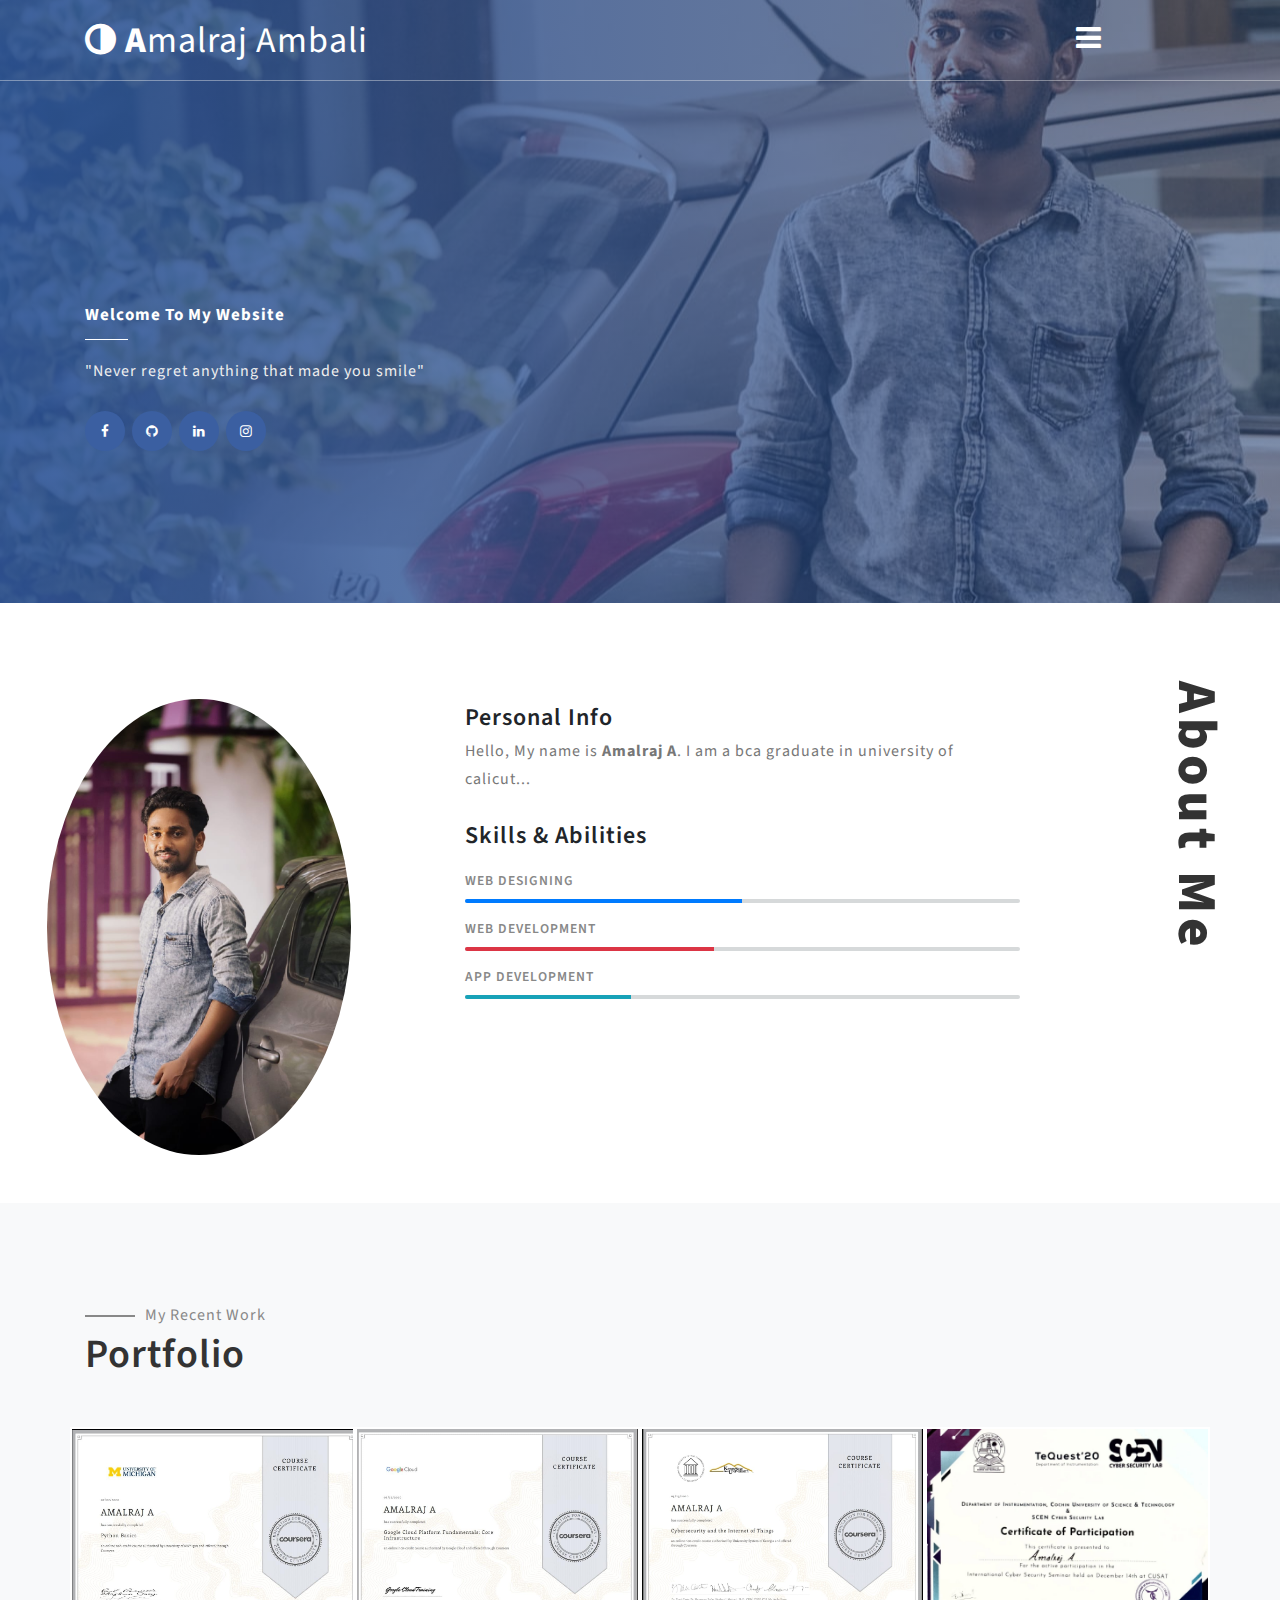
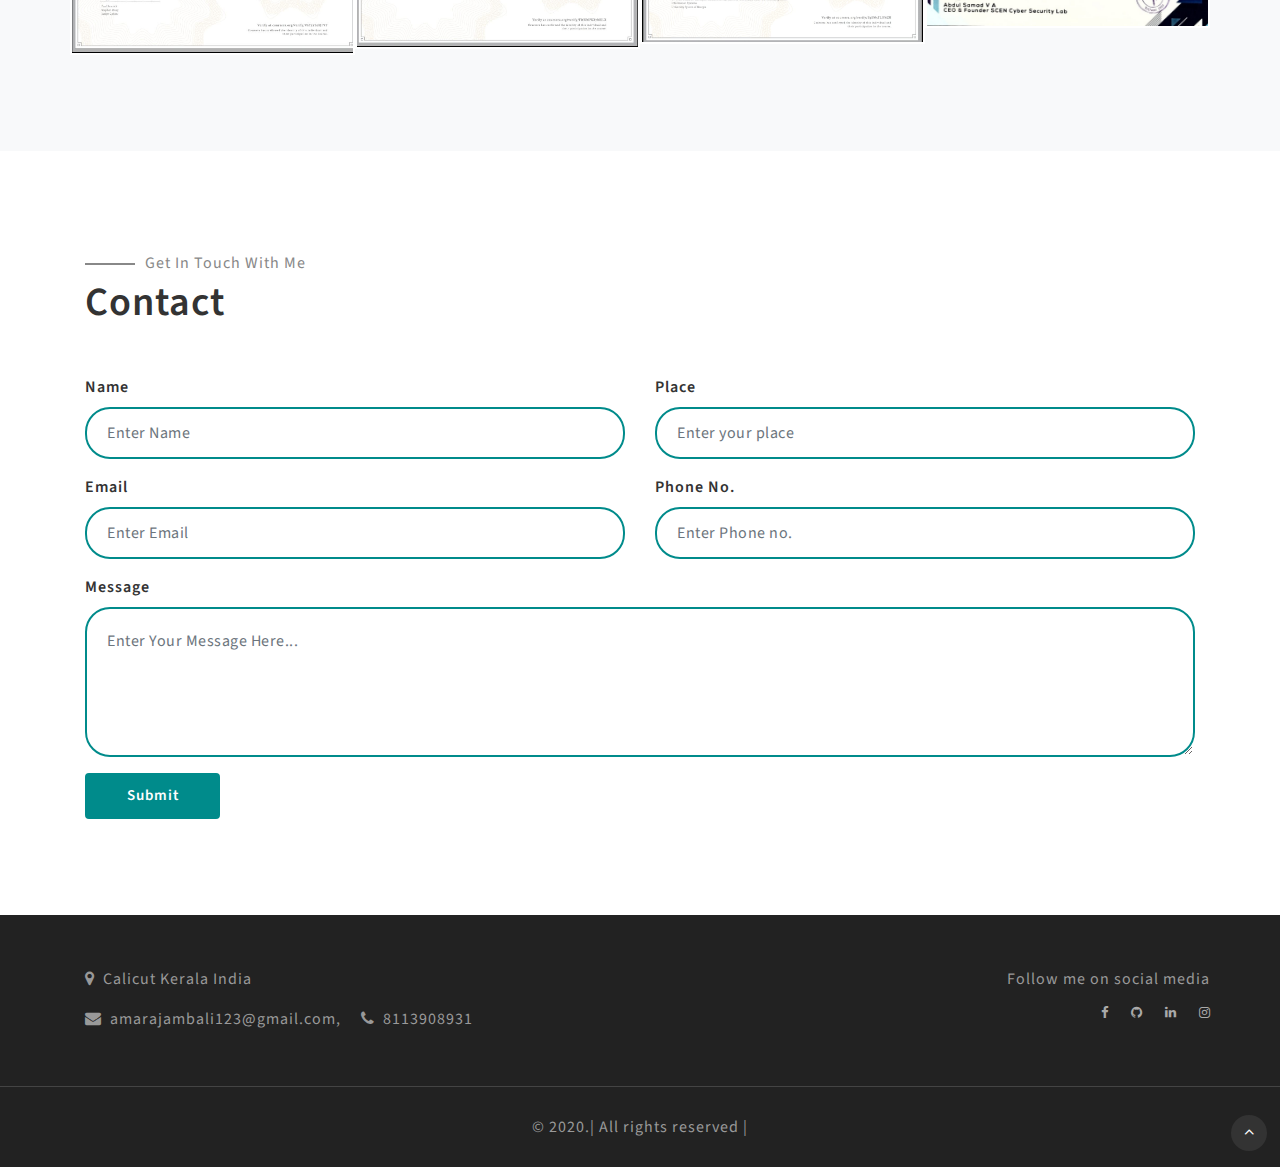
==== index.html @ 9d245237 "Final file" ====
<!--
author: W3layouts
author URL: http://w3layouts.com
License: Creative Commons Attribution 3.0 Unported
License URL: http://creativecommons.org/licenses/by/3.0/
-->
<!DOCTYPE html>
<html lang="en">
<head>
<title>Amalraj ambali</title>
<link rel="icon" href="images/index.jpg" type="image/icon type">
<!-- for-mobile-apps -->
<meta name="viewport" content="width=device-width, initial-scale=1">
<meta http-equiv="Content-Type" content="text/html; charset=utf-8" />
<meta name="keywords" content="Client Responsive web template, Bootstrap Web Templates, Flat Web Templates, Android Compatible web template, 
Smartphone Compatible web template, free webdesigns for Nokia, Samsung, LG, SonyEricsson, Motorola web design" />

    <script>
        addEventListener("load", function () {
            setTimeout(hideURLbar, 0);
        }, false);

        function hideURLbar() {
            window.scrollTo(0, 1);
        }
    </script>
	
	<!-- css files -->
    <link href="css/bootstrap.css" rel='stylesheet' type='text/css' /><!-- bootstrap css -->
    <link href="css/style.css" rel='stylesheet' type='text/css' /><!-- custom css -->
    <link href="css/font-awesome.min.css" rel="stylesheet"><!-- fontawesome css -->
	<!-- //css files -->
	
	<!-- google fonts -->
	<link href="//fonts.googleapis.com/css?family=Source+Sans+Pro:200,200i,300,300i,400,400i,600,600i,700,700i,900,900i&amp;subset=cyrillic,cyrillic-ext,greek,greek-ext,latin-ext,vietnamese" rel="stylesheet">
	<!-- //google fonts -->
	
</head>
<body>

<!-- header -->
<header>
	<nav class="navbar">
		<div class="container">
			<h1 class="wthree-logo">
				<a href="index.html" id="logoLink"><i class="fa fa-adjust"></i> <span>A</span>malraj ambali</a>
			</h1>

			<!-- menu -->
			<ul id="menu">
				<li>
					<input id="check02" type="checkbox" name="menu" />
					<label for="check02"><span class="fa fa-bars" aria-hidden="true"></span></label>
					<ul class="submenu">
						<li><a href="index.html" class="active">Home</a></li>
						<li><a href="#about">About Me</a></li>
						<li><a href="#portfolio">Portfolio</a></li>
						<li><a href="#contact">Contact Me</a></li>
					</ul>
				</li>
			</ul>
			<!-- //menu -->

		</div>
	</nav>
</header>
<!-- //header -->

<!-- banner -->
<div id="home" class="banner-w3pvt d-flex">
	<div class="container">
		<div class="row">
			<div class="col-lg-6 bnr-txt-w3pvt">
				<div class="bnr-w3pvt-txt mt-sm-5">
					<h6><strong>Welcome to my website</strong></h6>
					<h4></h4>
					<p class="mt-4">"Never regret anything that made you smile"</p>
					<ul class="social_section_1info mt-4 ">
						<li class="mb-2 facebook;"><a href="https://www.facebook.com/amalraj.ambali"><span class="fa fa-facebook"></span></a></li>
						<li class="mb-2 github"><a href="https://github.com/Amalrajambali"><span class="fa fa-github"></span></a></li>
						<li class="linkedin"><a href="https://www.linkedin.com/in/amalraj-ambali-b538211b0/"><span class="fa fa-linkedin"></span></a></li>
						<li class="instagram"><a href="https://www.instagram.com/_amalraj_ambali_/"><span class="fa fa-instagram"></span></a></li>
					</ul>
				</div>
			</div>
		</div>
	</div>
</div>
<!-- //banner -->
	
<!-- about -->
<section class="about" id="about">
	<div class="container-fluid">
		<div class="row">
			<div class="col-lg-10">
				<div class="about-right">
					<h4 class="main"></h4>
					<div class="row mt-sm-5 mt-4 about-right-inner">
						<div class="col-sm-4 col-6 myphoto-sign text-center">
							<img src="images/amj.jpg" alt="" class="img-fluid rounded-circle"/>
						</div>
						<div class="col-sm-7 offset-lg-1">
							<h4>Personal Info</h4>
							<p>Hello, My name is <strong>Amalraj A</strong>. I am a bca graduate in university of calicut...</p>
							<h4 class="mt-4">Skills & Abilities</h4>
							<div class="progress-one mt-3">
								<h4 class="progress-tittle">Web Designing</h4>
								<div class="progress">
									<div class="progress-bar" role="progressbar" style="width: 50%" aria-valuenow="80" aria-valuemin="0" aria-valuemax="100"></div>
								</div>
							</div>
							<div class="progress-one my-lg-3">
								<h4 class="progress-tittle">Web Development</h4>
								<div class="progress">
									<div class="progress-bar bg-danger" role="progressbar" style="width:45%" aria-valuenow="65" aria-valuemin="0" aria-valuemax="100"></div>
								</div>
							</div>
							<div class="progress-one">
								<h4 class="progress-tittle">App Development</h4>
								<div class="progress">
									<div class="progress-bar bg-info" role="progressbar" style="width: 30%" aria-valuenow="100" aria-valuemin="0" aria-valuemax="100"></div>
								</div>
							</div>
						</div>
					</div>
				</div>
			</div>
			<h3 class="position">About Me</h3>
		</div>
    </div>
</section>
<!-- //about -->

<!-- portfolio -->
<section class="portfolio py-5" id="portfolio" style="background: #f8f9fa;">
	<div class="container py-lg-5">
		<p class="paragraph">My recent Work</p>
		<h3 class="heading mb-sm-5 mb-4">Portfolio</h3>
		<div class="row">
			<div class="col-lg-3 col-md-4 col-6 p-0">
				<div class="box9">
					<img src="images/python.jpg" alt="portfolio" class="img-fluid" />
					<div class="box-content">
						<h3 class="title">Python basics</h3>
						<ul class="icon">
							<li><a href="https://www.coursera.org/learn/python-basics"><i class="fa fa-search"></i></a></li>
						</ul>
					</div>
				</div>
			</div>
			<div class="col-lg-3 col-md-4 col-6 p-0">
				<div class="box9">
					<img src="images/gcloud.jpg" alt="portfolio" class="img-fluid" />
					<div class="box-content">
						<h3 class="title">Google cloud platform</h3>
						<ul class="icon">
							<li><a href="https://www.coursera.org/learn/gcp-fundamentals"><i class="fa fa-search"></i></a></li>
						</ul>
					</div>
				</div>
			</div>
			<div class="col-lg-3 col-md-4 col-6 p-0">
				<div class="box9 ">
					<img src="images/iot.jpg" alt="portfolio" class="img-fluid" />
					<div class="box-content">
						<h3 class="title">Internet of things</h3>
						<ul class="icon">
							<li><a href="https://www.coursera.org/learn/iot-cyber-security"><i class="fa fa-search"></i></a></li>
						</ul>
					</div>
				</div>
			</div>
			<div class="col-lg-3 col-md-4 col-6 p-0">
				<div class="box9 ">
					<img src="images/cusat.jpg" alt="portfolio" class="img-fluid mh-100" />
					<div class="box-content">
						<h3 class="title">cyber security</h3>
						<ul class="icon">
							<li><a href="http://www.scen.in"><i class="fa fa-search"></i></a></li>
						</ul>
					</div>
				</div>
			</div>

	
		</div>
	</div>
</section>
<!-- //portfolio -->



<!-- Contact -->
<section class="contact py-5" id="contact">
	<div class="container py-lg-5">
		<p class="paragraph">Get in touch with me</p>
		<h3 class="heading mb-sm-5 mb-4">Contact</h3>
		<div class="contact-form">
			<div class="row">
				<div class="col-lg-12 col-xs-12">
					<form name="contactform" id="contactform" method="post" action="#" onsubmit="return(validate());" novalidate="novalidate">
						<div class="row">
							<div class="form-group col-md-6 ">
							  <label>Name</label>
							  <input type="text" class="form-control" id="name" placeholder="Enter Name" name="name">
							</div>
							<div class="form-group col-md-6">
								<label>Place</label>
								<input type="text" class="form-control" style="border-radius: 25px;border: 2px solid darkcyan;padding: 20px;width:50;height: 52px; " id="place" placeholder="Enter your place" name="place">
							  </div>
							<div class="form-group col-md-6">
							  <label>Email</label>
							  <input type="email" class="form-control" id="email" placeholder="Enter Email" name="email">
							</div>
							<div class="form-group col-md-6">
							  <label>Phone No.</label>
							  <input type="text" class="form-control" id="phone" placeholder="Enter Phone no." name="phone">
							</div>
							<div class="form-group col-12">
							  <label>Message</label>
							  <textarea name="issues" class="form-control" style="height: 150px;" id="iq" placeholder="Enter Your Message Here..."></textarea>
							</div>		
							<button type="submit" class="btn btn-default rounded">Submit </button>
						</div>
					</form>
				</div>
			</div>
		</div>
	</div>
</section>
<!-- //Contact -->		
		
<!-- footer -->
<footer class="py-lg-5 py-4">
	<div class="container">
		<div class="row">

			<div class="col-lg-7 my-lg-0 my-4">
				<p><span class="fa mr-2 fa-map-marker"></span>Calicut Kerala India</p>
				<p class="mt-2"><span class="fa mr-2 fa-envelope"></span><a href="amarajambali123@gmail.com">amarajambali123@gmail.com</a>, <span class="fa ml-3 mr-2 fa-phone"></span>8113908931</p>
			</div>
			<div class="col-lg-3 copy-right p-0  text-lg-right" style="margin-left: auto;" >
			
				<p>Follow me on social media</p>
				<ul class="social_section_1info">
					<li class="mb-2 facebook;"><a href="https://www.facebook.com/amalraj.ambali"><span class="fa fa-facebook"></span></a></li>
					<li class="mb-2 github"><a href="https://github.com/Amalrajambali"><span class="fa fa-github"></span></a></li>
					<li class="linkedin"><a href="https://www.linkedin.com/in/amalraj-ambali-b538211b0"><span class="fa fa-linkedin"></span></a></li>
					<li class="instagram"><a href="https://www.instagram.com/_amalraj_ambali_/"><span class="fa fa-instagram"></span></a></li>
				</ul>
			</div>
		</div>
	</div>
</footer>
<!-- //footer -->

<!-- copyright -->
<div class="copyright py-3 text-center">
	<div class="container">
		<p class="my-2">© 2020.| All rights reserved |</p>
	</div>
</div>
<!-- copyright -->

<!-- move top -->
<div class="move-top text-right">
	<a href="#home" class="move-top"> 
		<span class="fa fa-angle-up  mb-3" aria-hidden="true"></span>
	</a>
</div>
<!-- move top -->

</body>
</html>
---- css/style.css ----
/*--
Author: W3layouts
Author URL: http://w3layouts.com
License: Creative Commons Attribution 3.0 Unported
License URL: http://creativecommons.org/licenses/by/3.0/
--*/
html,
body {
    margin: 0;
    font-size: 100%;
    background: #fff;
	font-family: 'Source Sans Pro', sans-serif;
}

body a {
    text-decoration: none;
    transition: 0.5s all;
    -webkit-transition: 0.5s all;
    -moz-transition: 0.5s all;
    -o-transition: 0.5s all;
    -ms-transition: 0.5s all;

}
html {
  scroll-behavior: smooth;
}
body img {
    max-width: 100%;
}

a:hover {
    text-decoration: none;
}

input[type="button"],
input[type="submit"],
input[type="text"],
input[type="email"],
input[type="search"] {
    transition: 0.5s all;
    -webkit-transition: 0.5s all;
    -moz-transition: 0.5s all;
    -o-transition: 0.5s all;
    -ms-transition: 0.5s all;
}

h1,
h2,
h3,
h4,
h5,
h6 {
    margin: 0;
    letter-spacing: 1px;
}

p {
    margin: 0;
    line-height: 2em;
    letter-spacing: 1px;
}

ul {
    margin: 0;
    padding: 0;
    list-style-type: none;
}

/*--/navbar--*/
header {
    position: absolute;
    width: 100%;
    z-index: 9;
}

/* menu */
ul#menu {
    position: absolute;
    /* top: 2%; */
    /* width: 3em; */
    /* height: 3em; */
    margin: 0;
    /* background: rgba(21, 30, 37, 0.32); */
    color: #fff;
    z-index: 99;
    right: 14%;
    font-size: 29px;
}

ul#menu>li {
    float: left;
    list-style-type: none;
    position: relative;
    width: 100%;
}

ul#menu label {
    position: relative;
    display: block;
    transition: background 0.3s;
    cursor: pointer;
    text-align: center;
    margin: 0;
}

ul#menu label span {
    line-height: 1em;
}

ul#menu input {
    display: none
}

/*show the second levele menu of the selected voice*/

ul#menu input:checked~ul.submenu {
    max-height: 360px;
    transition: max-height 0.5s ease-in;
}

/*style for the second level menu*/

ul.submenu {
    max-height: 0;
    padding: 0;
    overflow: hidden;
    list-style-type: none;
    background: #f7f7f7;
    transition: max-height 0.5s ease-out;
    position: absolute;
    min-width: 8em;
    right: 0;
    border-radius: 4px;
    -webkit-border-radius: 4px;
    -o-border-radius: 4px;
    -ms-border-radius: 4px;
    -moz-border-radius: 4px;
    box-shadow: 0 1px 8px rgba(20, 21, 21, 0.37);
    -webkit-box-shadow: 0 1px 8px rgba(20, 21, 21, 0.37);
    -moz-box-shadow: 0 1px 8px rgba(20, 21, 21, 0.37);
}

ul.submenu li a {
    display: block;
    padding: 9px;
    color: #000;
    text-align: center;
	text-transform: uppercase;
    color: #3b5fa1;
    letter-spacing: 1px;
    font-size: 16px;
    font-weight: 600;
}

ul.submenu li a:hover,
ul.submenu li a.active {
    color: #2a5298;
}

/* //menu */
.navbar {
	padding: 1em 2em;
	border-bottom: 1px solid rgba(243, 242, 242, 0.41);
}

h1.wthree-logo a {
	text-transform: capitalize;
	font-size: 0.9em;
	font-weight: 400;
	color: #fff;
}

h1.wthree-logo a span {
	font-weight: 800;
}

a.scroll.bnr-btn{
    background: #fff;
    border: 2px solid #fff;
    text-transform: capitalize;
    color: #2a5298;
    padding: 10px 25px;
    display: inline-block;
    margin-top: 2em;
    letter-spacing: 1px;
    font-size: 16px;
    font-weight: 600;
}
a.scroll.bnr-btn1 {
    background: transparent;
    border: 2px solid #fff;
    text-transform: capitalize;
    color: #fff;
    padding: 10px 25px;
    display: inline-block;
    margin-top: 2em;
    letter-spacing: 1px;
    font-size: 16px;
    font-weight: 600;
}

a.scroll.bnr-btn i{
    vertical-align: middle;
}


.bnr-w3pvt-txt {
	margin-left: 0em;
}

/* banner */

.banner-w3pvt {
    background: url(../images/amal.jpeg) no-repeat center;
    padding-top: 65px;
	background-size:cover;
	position: relative;
}

.bnr-txt-w3pvt {
    margin: 12em 0 9em;
}
.banner-w3pvt:before {
	content: '';
	position: absolute;
	width: 100%;
	height: 100%;
	top: 0;
	left: 0;
	background: rgba(0, 0, 0, 0.5);
	background-size: cover;
	opacity: 0.9;
	background: #1e3c72;  /* fallback for old browsers */
	background: -webkit-linear-gradient(to right, #2a5298, rgba(30, 60, 114, 0.59));  /* Chrome 10-25, Safari 5.1-6 */
	background: linear-gradient(to right, #2a5298, rgba(30, 60, 114, 0.59)); /* W3C, IE 10+/ Edge, Firefox 16+, Chrome 26+, Opera 12+, Safari 7+ */

}
.bnr-w3pvt-txt h2 {
    font-size: 60px;
    font-weight: 600;
    color: #fff;
	text-shadow: 0 1px 2px rgba(0, 0, 0, 0.37);
}
.bnr-w3pvt-txt p {
    color: #eee;
}

.bnr-w3pvt-txt h6 {
    font-size: 17px;
    color: #fff;
    margin-bottom: 30px;
    position: relative;
    text-transform: capitalize;
}

.bnr-w3pvt-txt h6:after {
    position: absolute;
    content: '';
    width: 8%;
	height: 1px;
    background: #fff;
    left: 0;
	bottom: -70%
}
.bnr-w3pvt-txt h2 span{
}
.bnr-w3pvt-txt h4 {
    text-transform: capitalize;
    color: #eee;
    letter-spacing: 1px;
    font-size: 26px;
}
ul.social_section_1info li {
    display: inline-block;
    border: 1px;
    border-color:white;
}
ul.social_section_1info a {
    margin-right: 4px;
    width: 40px;
    height: 40px;
    display: block;
    background: #3b5fa1;
    text-align: center;
    line-height: 40px;
    border-radius: 50%;
    -webkit-border-radius: 50%;
    -moz-border-radius: 50%;
    -ms-border-radius: 50%;
    -o-border-radius: 50%;
}
ul.social_section_1info a span.fa {
    color: #fff;
    font-size: 13.5px;
    line-height: 40px;
}
/* //banner */

/*-- about --*/

.about{
	position: relative;
}
h3.position {
    position: absolute;
    font-size: 60px;
    font-weight: 800;
    letter-spacing: 5px;
    transform: rotate(90deg);
    right: -2%;
    top: 30%;
    color: #333;
}
.about-right h4.main {
    font-size: 24px;
    text-transform: capitalize;
    font-weight: 600;
    margin: 1em 0;
}
.about-right {
    padding: 3em;
}
.about-right p {
    font-size: 16px;
    color: #777;
}
a.abt-btn {
    background: #2a5298;
    border: 2px solid #2a5298;
    text-transform: capitalize;
    color: #fff;
    padding: 10px 25px;
    display: inline-block;
    margin-top: 2em;
    letter-spacing: 1px;
    font-size: 15px;
    font-weight: 600;
}
.about-right-inner h4 {
    font-size: 24px;
    text-transform: capitalize;
    font-weight: 600;
    line-height: 38px;
}
.about-right-inner p {
    line-height: 28px;
}
.progress-one .progress {
    height: 0.3rem;
}
.progress {
    font-size: 0.75em;
    line-height: 8em;
    text-align: center;
    background-color: #d6d9da;
    border-radius: 0.25rem;
    margin-bottom: 1em;
}
.about-right-inner h4.progress-tittle {
    color: #888;
    font-size: 0.85em;
    text-transform: uppercase;
    margin-bottom: .5em;
    letter-spacing: 1px;
    line-height: inherit;
}

/*-- //about --*/

/*-- services --*/
.services{
	background: #f8f9fa;
}
.panel-thumbnail p {
    font-size: 17px;
    color: #777;
    line-height: 28px;
}
.panel-thumbnail h4 {
    font-size: 20px;
    text-transform: capitalize;
    font-weight: 600;
}
.panel-thumbnail h3 {
    color: #2a5298;
}
.panel-thumbnail img {
    width: 150px;
}
.panel.panel-default {
    box-shadow: 0px 2px 5px 2px rgba(76, 110, 245, .1);
	background: #fff;
    padding: 1.5em;
}
h3.heading {
    font-size: 40px;
    font-weight: 600;
	color: #333;
}
/*-- //services --*/


/*--/tabs --*/

.tech-btm h5 {
	font-size: 0.9em;
	line-height: 1.4em;
	font-weight: 600;
}

.menu-img-info h5 {
	font-size: 1.8em;
	color: #7b7d80;
	text-shadow: 0 1px 2px rgba(0, 0, 0, 0.37);
	line-height: 1.4em;
}

p.sub-meta {
	color: #1cbbb4;
	font-size: 1.2em;
	font-weight: 600;
}

.text-info-sec p {
	color: #666;
	font-size: 17px;
}

.text-info-sec h3 {
    font-size: 2.5em;
    color: #2a5298;
    font-weight: 300;
    text-transform: capitalize;
    letter-spacing: 0;
}
.text-info-sec h5 {
	font-size: 1.4em;
	color: #333;
	text-shadow: 0 1px 2px rgba(18, 18, 19, 0.13);
	font-weight: 600;
	text-transform: uppercase;
}
.text-info-sec i {
    color: #333;
    font-size: 50px;
}
.card {
    border: none;
}
.tab-main img {
    width: 65px;
}
.tab-main .card img {
    width: 80px;
}
.middile-inner-con h5 {
    font-size: 24px;
    text-transform: capitalize;
    font-weight: 400;
    color: #333;
}
.tab-main section {
    display: none;
    padding: 2em 0 0;
    border-top: 1px solid #abc;
}

.tab-main input {
    display: none;
}

.tab-main label {
    display: inline-block;
    margin: 0 0 -1px;
    width: 32.8%;
    text-align: left;
    color: #1e272e;
    padding: 0.2em 0em;
    letter-spacing: 1px;
    background: bottom;
    font-size: 20px;
    border-left: 4px solid transparent;
    font-weight: 600;
    text-transform: uppercase;
}

.tab-main span {
    margin-right: 0.5em;
}

.tab-main label:before {
    font-family: fontawesome;
    font-weight: normal;
    margin-right: 10px;
    opacity: 0;
}

.tab-main label:hover {
    cursor: pointer;
}

.tab-main input:checked + label {
    border-bottom: 1px solid #fff;
    color: #2a5298;
    border-bottom: 2px solid;
    background: #f8f9fa;
    font-size: 20px;
    padding: 0.2em 0em;
    font-weight: 600;
    text-transform: uppercase;
}

.tab-main #tab1:checked ~ #content1,
.tab-main #tab2:checked ~ #content2,
.tab-main #tab3:checked ~ #content3,
.tab-main #tab4:checked ~ #content4 {
    display: block;
}

@media screen and (max-width: 800px) {
    .tab-main label:before {
        margin: 0;
        font-size: 18px;
    }
}

@media screen and (max-width: 500px) {
    .tab-main label {
        padding: 15px;
    }
}

/*--//tabs--*/

/*-- gallery --*/

/*********************** Demo - 9 *******************/
.box9 .box-content,.box9 .icon li,.box9 img{transition:all .35s ease 0s}
.box9 .icon,.box9 .title{width:100%;font-size:22px}
.box9{background:#fff;text-align:center;position:relative;padding: 2px}
.box9 img{width:100%;height:auto}
.box9:hover img{opacity:.5}
.box9 .box-content{padding:30px 10px 30px 0;background:rgba(0,0,0,.65);position:absolute;top:0;left:0;bottom:0;right:0;opacity:0}
.box9:hover .box-content{top:10px;left:10px;bottom:10px;right:10px;opacity:1}
.box9 .title{color:#fff;line-height:17px;margin:5px 0;position:absolute;bottom:55%}
.box10 .icon li a,.box9 .icon li a{line-height:38px;border-radius:50%}
.box9 .icon{list-style:none;padding:0;margin:0;position:absolute;top:50%}
.box9 .icon li{display:inline-block;opacity:0;transform:translateY(40px)}
.box9:hover .icon li{opacity:1;transform:translateY(0)}
.box9:hover .icon li:first-child{transition-delay:.1s}
.box9:hover .icon li:nth-child(2){transition-delay:.2s}
.box9 .icon li a{display:block;width:38px;height:38px;background:#f39c12;font-size:15px;color:#fff;margin-right:5px;transition:all .35s ease 0s;-webkit-transition:all .35s ease 0s}
.box9 .icon a:hover{background:#fff;color:#f39c12;}
@media only screen and (max-width:990px){}

p.paragraph {
    color: #888;
    font-size: 16px;
    text-transform: capitalize;
	position: relative;
    margin-left: 60px;
}
p.paragraph:after {
    position: absolute;
    content: '';
    width: 50px;
    height: 2px;
    background: #888;
    left: -60px;
    top: 50%;
}
/*-- //gallery --*/

/*-- quote --*/
.quote{
    background: url(../images/banner.jpg) 0px 0px;
    background-size: cover;
    position: relative;
}

.quote:before {
	content: '';
	position: absolute;
	width: 100%;
	height: 100%;
	top: 0;
	left: 0;
	background: rgba(0, 0, 0, 0.5);
	background-size: cover;
	opacity: 0.9;
	background: #1e3c72;  /* fallback for old browsers */
	background: -webkit-linear-gradient(to right, #e36596, rgba(30, 60, 114, 0.59));  /* Chrome 10-25, Safari 5.1-6 */
	background: linear-gradient(to right, #e36596, rgba(30, 60, 114, 0.59)); /* W3C, IE 10+/ Edge, Firefox 16+, Chrome 26+, Opera 12+, Safari 7+ */

}
.quote h4 {
    font-size: 25px;
    color: #eee;
    line-height: 45px;
    font-weight: 300;
}
.quote h5 {
    text-transform: capitalize;
    color: #fff;
    letter-spacing: 1px;
    font-size: 20px;
    margin: 20px 0;
    font-weight: 600;
}

/*-- quote --*/


/*-- clients --*/
.client{
	background: #f8f9fa;
}
.clients-info-grid p{
    color: #666;
    font-size: 17px;
}
.clients-txt-info p{
    font-size: 16px;
}
.clients-info-grid h4{
    font-size: 20px;
    text-transform: capitalize;
    font-weight: 600;
}
.clients-info-grid {
    background: #fff;
    padding: 1.5em;
	box-shadow: 0px 2px 15px 0px rgba(76, 110, 245, .1);
}
.img-position img {
	border-radius: 50%;
    width: 100px;
}
/*-- //clients --*/

/*-- contact --*/
.contact-form label {
    font-weight: 600;
    letter-spacing: 1px;
    color: #333;
}
.contact-form .form-control {
    padding: 0.8rem;
    letter-spacing: .5px;
    font-size: 16px;
    border-radius: 25px;
    border: 2px solid darkcyan;
    padding: 20px;
    width:50;
    height: 52px; 
}
.contact-form textarea {

    overflow: auto;
    resize: vertical;
    height: 8em;
}
.contact-form button.btn.btn-default {
    background: darkcyan;
    border: 2px solid darkcyan;
    text-transform: capitalize;
    color: #fff;
    padding: 10px 25px;
    display: inline-block;
    letter-spacing: 1px;
    font-size: 15px;
    font-weight: 600;
    border-radius: 0rem;
    margin-left: 1em;
    margin-left: 1em;
    width: 135px;
}

.w3layouts-map iframe {
    width: 100%;
    min-height: 420px;
    padding: 10px;
    border: 4px solid #eee;
}

/*-- //contact --*/


/*-- footer --*/

footer {
    background: #222;
}
.copyright {
    background: #222;
    border-top: 1px solid #444;
}
footer p ,footer p a,.copyright p{
    color: #999;
}
.copyright p a{
    color: #ccc;
}
footer ul.social_section_1info a {
    background: none;
    margin: 0;
    line-height: initial;
    width: auto;
    height: auto;
    font-size: 13px;
    margin-left: 20px;
}
footer ul.social_section_1info a span.fa{
    color: #aaa;
    line-height: 35px;
    font-size: 13px;
}
h3.wthree-logo a {
    text-transform: capitalize;
    font-size: 1.2em;
    font-weight: 400;
    color: #fff;
}
h3.wthree-logo a span {
    font-weight: 800;
}
/*-- //footer --*/

/*-- move top --*/
.move-top {
    position: relative;
}

a.move-top {
    text-align: center;
    position: absolute;
    right: 1%;
    bottom: 0%;
}

a.move-top span{
    color: #fff;
    width: 36px;
    height: 36px;
    border: transparent;
    line-height: 2em;
    background: #333;
    border-radius: 50px;
    -webkit-border-radius: 50px;
    -o-border-radius: 50px;
    -moz-border-radius: 50px;
    -ms-border-radius: 50px;
}

/*-- //move top --*/


/*-- responsive design --*/

@media(max-width:1440px) {
    
}
@media(max-width:1280px) {
    .about-right h4.main {
		margin: 0em 0 .5em;
	}
	.bnr-w3pvt-txt h2 {
		font-size: 55px;
	}
	.bnr-w3pvt-txt h4 {
		font-size: 24px;
	}
	.about-right {
		padding: 3em 2em;
	}
	h3.position {
		font-size: 55px;
		right: -4%;
	}
}
@media(max-width:1080px) {
	.text-info-sec h3 {
		font-size: 2.3em;
	}
	.middile-inner-con h5 {
		font-size: 22px;
	}
	.quote h4 {
		font-size: 21px;
	}
}
@media(max-width:1024px) {
    .bnr-w3pvt-txt h2 {
		font-size: 50px;
	}
	.bnr-w3pvt-txt h4 {
		font-size: 21px;
	}
	.bnr-w3pvt-txt p {
		font-size: 15px;
	}
	.bnr-txt-w3pvt {
		margin: 10em 0 8em;
	}
	.about-right h4.main {
		font-size: 22px;
		letter-spacing: 0px;
	}
	.about-right {
		padding: 3em 0em 3em 2em;
	}
	h3.position {
		font-size: 50px;
		right: -6%;
	}
	.about-right-inner h4 {
		font-size: 21px;
		letter-spacing: 0px;
	}
}
@media(max-width:991px) {
    h3.position {
		font-size: 50px;
		right: 0%;
	}
	.tab-main img {
		width: 50px;
	}
	.tab-main label,.tab-main input:checked + label {
		font-size: 16px;
	}
	.text-info-sec p {
		font-size: 16px;
	}
	.clients-info-grid p {
		font-size: 16px;
	}
	footer {
		text-align: center;
	}
	.w3layouts-map iframe {
		min-height: 380px;
	}
}
@media(max-width:800px) {
    h3.position {
		right: -5%;
		top: 20%;
	}
}
@media(max-width:768px) {
    .bnr-w3pvt-txt h2 {
		font-size: 45px;
	}
	.bnr-txt-w3pvt {
		margin: 9em 0 6em;
	}
	a.scroll.bnr-btn,a.scroll.bnr-btn1 {
		font-size: 15px;
	}
	h3.position {
		right: -9%;
		top: 20%;
	}
}
@media(max-width:736px) {
    .about .col-lg-5 img {
		width: 80%;
	}
	.panel-thumbnail img {
		width: 100px;
	}
	.tab-main label img {
		display: block;
		margin: auto;
		text-align:center;
	}
	.middile-inner-con h5 {
		font-size: 20px;
		letter-spacing: 0px;
	}
	.text-info-sec h3 {
		font-size: 2em;
	}
	.clients-info-grid h4 {
		font-size: 18px;
		letter-spacing: 0px;
	}
	h3.heading {
		font-size: 35px;
	}
	h1.wthree-logo a {
		font-size: 0.8em;
	}
	h3.wthree-logo a {
		font-size: 1.1em;
	}
	.w3layouts-map iframe {
		min-height: 350px;
	}
}
@media(max-width:667px) {
    .bnr-txt-w3pvt {
		margin: 8em 0 5em;
	}
	.bnr-w3pvt-txt h2 {
		font-size: 40px;
	}
	.bnr-w3pvt-txt h4 {
		font-size: 19px;
	}
	a.scroll.bnr-btn, a.scroll.bnr-btn1 {
		margin-top: 1em;
	}
	.w3layouts-map iframe {
		min-height: 300px;
	}
}
@media(max-width:600px) {
	.quote {
		background: url(../images/banner.jpg) center;
		background-size: cover;
	}
}
@media(max-width:568px) {
    .navbar {
		padding: 1em 1em;
	}
	ul#menu {
		right: 8%;
	}
	.bnr-txt-w3pvt {
		margin: 9em 0 4em;
	}
	.bnr-w3pvt-txt h6 {
		margin-bottom: 25px;
	}
	h3.position {
		right: -8%;
		top: 14%;
		font-size: 40px;
	}
	.myphoto-sign {
		width: 40%;
		margin-bottom: 2em;
	}
	a.abt-btn {
		background: #2a5298;
		margin-top: 1em;
	}
}
@media(max-width:480px) {
    .bnr-w3pvt-txt h2 {
		font-size: 35px;
	}
	.bnr-w3pvt-txt h4 {
		font-size: 18px;
	}
	.bnr-w3pvt-txt h6 {
		margin-bottom: 20px;
		font-size: 16px;
	}
	h3.position {
		right: -11%;
	}
	.tab-main label, .tab-main input:checked + label {
		font-size: 16px;
		padding: 10px;
		text-align: center;
	}
	.text-info-sec h3 {
		font-size: 1.8em;
	}
	.quote h4 {
		font-size: 20px;
		line-height: 35px;
	}
	.quote h5 {
		font-size: 18px;
		margin: 15px 0;
	}
	h3.heading {
		font-size: 30px;
	}
}
@media(max-width:415px) {
    .navbar {
		padding: .5em 0em;
	}
	h1.wthree-logo a {
		font-size: 0.7em;
	}
	ul#menu {
		right: 5%;
	}
	.bnr-w3pvt-txt h2 {
		font-size: 30px;
	}
	.bnr-w3pvt-txt h6 {
		font-size: 15px;
	}
	h3.position {
		font-size: 35px;
		letter-spacing: 1px;
		right: -10%;
	}
	.about-right {
		padding: 2em 0em 2em 1em;
	}
	.about-right h4.main {
		font-size: 19px;
	}
	.about-right p {
		font-size: 15px;
	}
	.tab-main label, .tab-main input:checked + label {
		font-size: 15px;
		padding: 10px;
		border-left: none;
		width: 32.6%;
	}
	.tab-main section {
		padding: 1em 0 0;
	}
	.quote h4 {
		font-size: 19px;
	}
	.box9 .icon, .box9 .title {
		font-size: 17px;
	}
	.clients-info-grid p {
		font-size: 15px;
		line-height: 1.8em;
	}
	p {
		line-height: 1.8em;
	}
	footer p, footer p a, .copyright p {
		font-size: 15px;
	}
	h3.wthree-logo a {
		font-size: 1em;
	}
	a.scroll.bnr-btn, a.scroll.bnr-btn1 {
		font-size: 14px;
	}
	ul.submenu li a {
		font-size: 15px;
	}
}
@media(max-width:384px) {
    a.scroll.bnr-btn, a.scroll.bnr-btn1 {
		font-size: 13px;
	}
	.bnr-w3pvt-txt h4 {
		font-size: 16px;
		letter-spacing: 0.5px;
	}
	.bnr-w3pvt-txt h6 {
		margin-bottom: 15px;
		font-size: 14px;
	}
	.bnr-txt-w3pvt {
		margin: 8em 0 3em;
	}
	ul.submenu li a {
		letter-spacing: .5px;
		font-size: 14px;
	}
	ul.submenu {
		min-width: 6em;
	}
	.about-right {
		padding: 2em 0em 2em 0em;
	}
	h3.position {
		top: 13%;
	}
}
@media(max-width:375px) {
    
}
@media(max-width:320px) {
    
}

/*-- //responsive design --*/
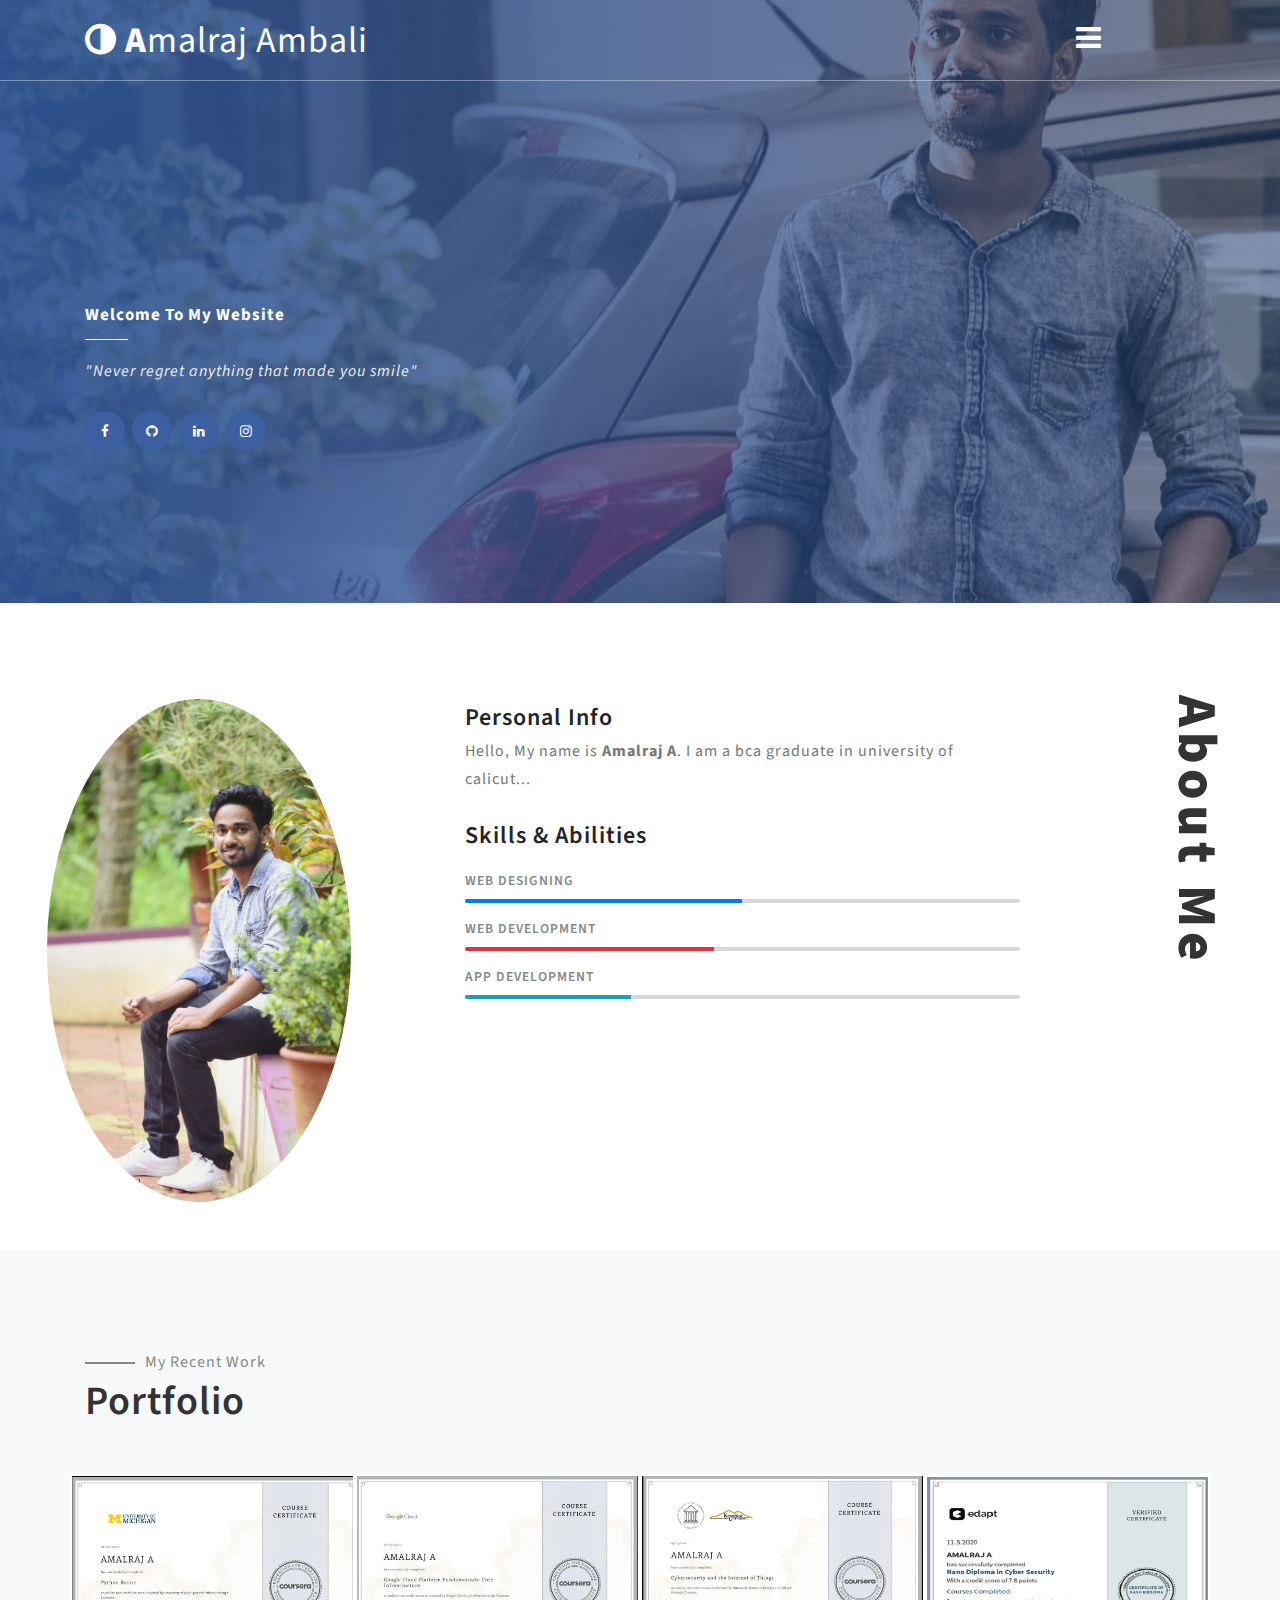
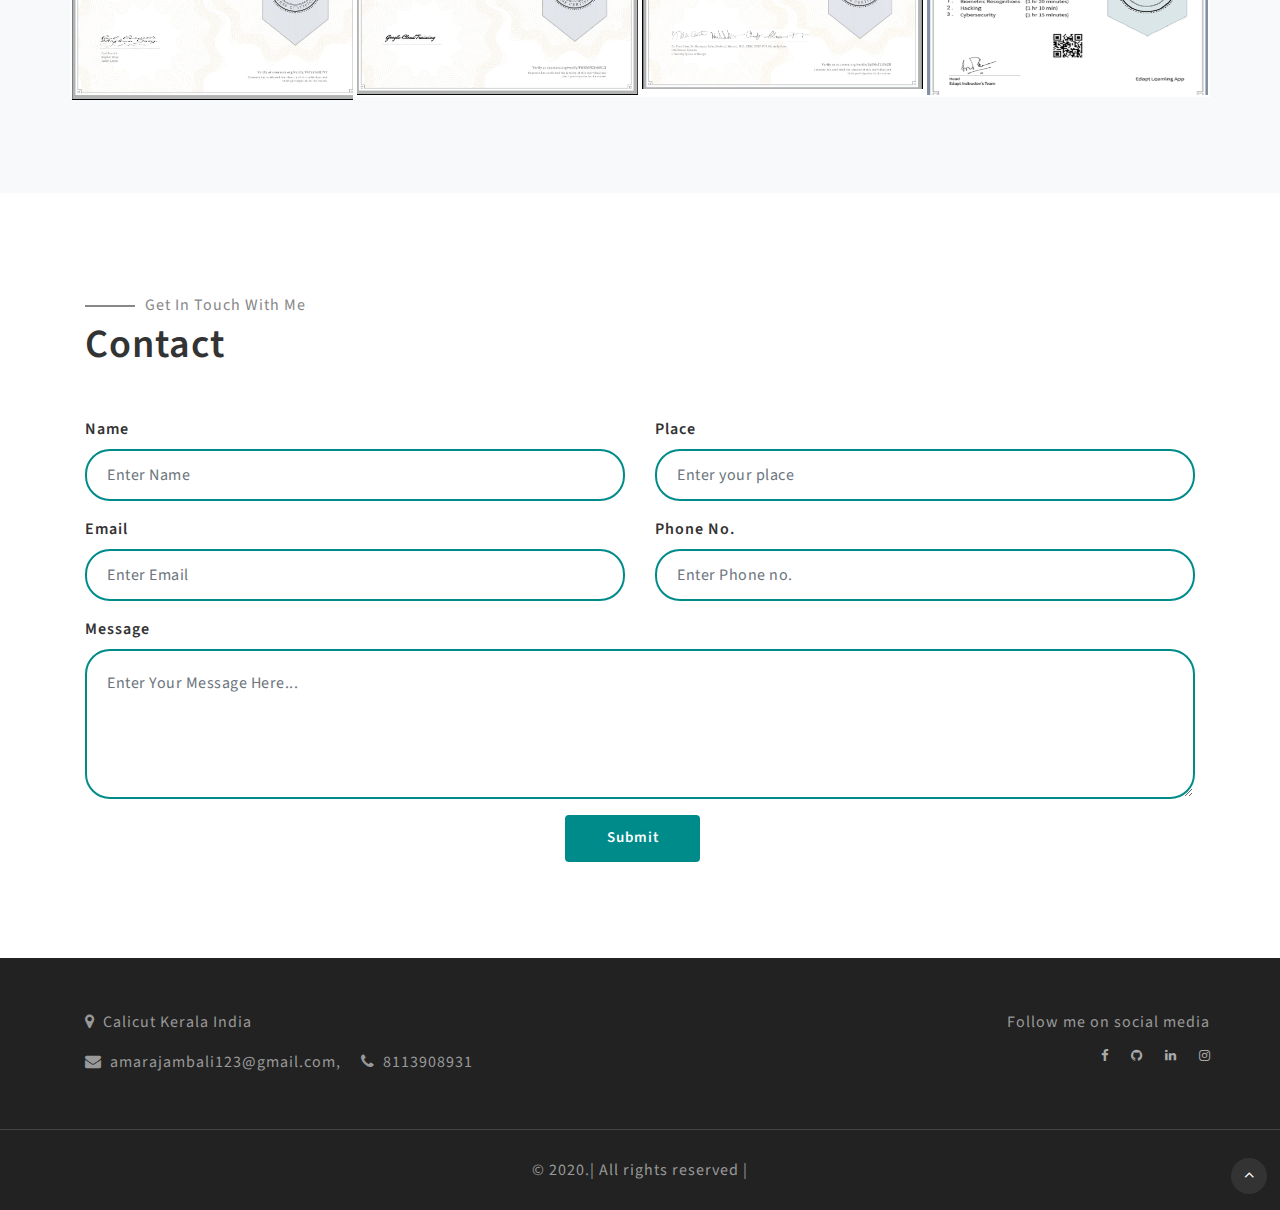
==== commit b86a09a9: "modify some sections" ====
--- a/index.html
+++ b/index.html
@@ -74,7 +74,7 @@
 				<div class="bnr-w3pvt-txt mt-sm-5">
 					<h6><strong>Welcome to my website</strong></h6>
 					<h4></h4>
-					<p class="mt-4">"Never regret anything that made you smile"</p>
+					<p class="mt-4"><i>"Never regret anything that made you smile"</i></p>
 					<ul class="social_section_1info mt-4 ">
 						<li class="mb-2 facebook;"><a href="https://www.facebook.com/amalraj.ambali"><span class="fa fa-facebook"></span></a></li>
 						<li class="mb-2 github"><a href="https://github.com/Amalrajambali"><span class="fa fa-github"></span></a></li>
@@ -97,7 +97,7 @@
 					<h4 class="main"></h4>
 					<div class="row mt-sm-5 mt-4 about-right-inner">
 						<div class="col-sm-4 col-6 myphoto-sign text-center">
-							<img src="images/amj.jpg" alt="" class="img-fluid rounded-circle"/>
+							<img src="images/new pic.jpeg" alt="" class="img-fluid rounded-circle"/>
 						</div>
 						<div class="col-sm-7 offset-lg-1">
 							<h4>Personal Info</h4>
@@ -172,11 +172,11 @@
 			</div>
 			<div class="col-lg-3 col-md-4 col-6 p-0">
 				<div class="box9 ">
-					<img src="images/cusat.jpg" alt="portfolio" class="img-fluid mh-100" />
+					<img src="images/edapt 2.png" alt="portfolio" class="img-fluid mh-100" />
 					<div class="box-content">
 						<h3 class="title">cyber security</h3>
 						<ul class="icon">
-							<li><a href="http://www.scen.in"><i class="fa fa-search"></i></a></li>
+							<li><a href="https://edapt.me/"><i class="fa fa-search"></i></a></li>
 						</ul>
 					</div>
 				</div>
@@ -198,7 +198,7 @@
 		<div class="contact-form">
 			<div class="row">
 				<div class="col-lg-12 col-xs-12">
-					<form name="contactform" id="contactform" method="post" action="#" onsubmit="return(validate());" novalidate="novalidate">
+				<form name="contactform" id="contactform" method="post" action="mailto:amalrajambali123@gmail.com"  onsubmit="return(validate());" novalidate="novalidate"enctype=”multipart/form-data” name=”EmailForm>
 						<div class="row">
 							<div class="form-group col-md-6 ">
 							  <label>Name</label>
@@ -271,4 +271,4 @@
 <!-- move top -->
 
 </body>
-</html>+</html>
--- a/css/style.css
+++ b/css/style.css
@@ -535,9 +535,9 @@
 /*-- gallery --*/
 
 /*********************** Demo - 9 *******************/
-.box9 .box-content,.box9 .icon li,.box9 img{transition:all .35s ease 0s}
-.box9 .icon,.box9 .title{width:100%;font-size:22px}
-.box9{background:#fff;text-align:center;position:relative;padding: 2px}
+.box9 .box-content,.box9 .icon li,.box9 img{transition:all .35s ease 0s;height: 223px;}
+.box9 .icon,.box9 .title{width:100%;font-size:22px;height: 223px;}
+.box9{background:#fff;text-align:center;position:relative;padding: 2px;height: 223px;}
 .box9 img{width:100%;height:auto}
 .box9:hover img{opacity:.5}
 .box9 .box-content{padding:30px 10px 30px 0;background:rgba(0,0,0,.65);position:absolute;top:0;left:0;bottom:0;right:0;opacity:0}
@@ -672,7 +672,7 @@
     font-weight: 600;
     border-radius: 0rem;
     margin-left: 1em;
-    margin-left: 1em;
+    margin-left: 33em;
     width: 135px;
 }
 
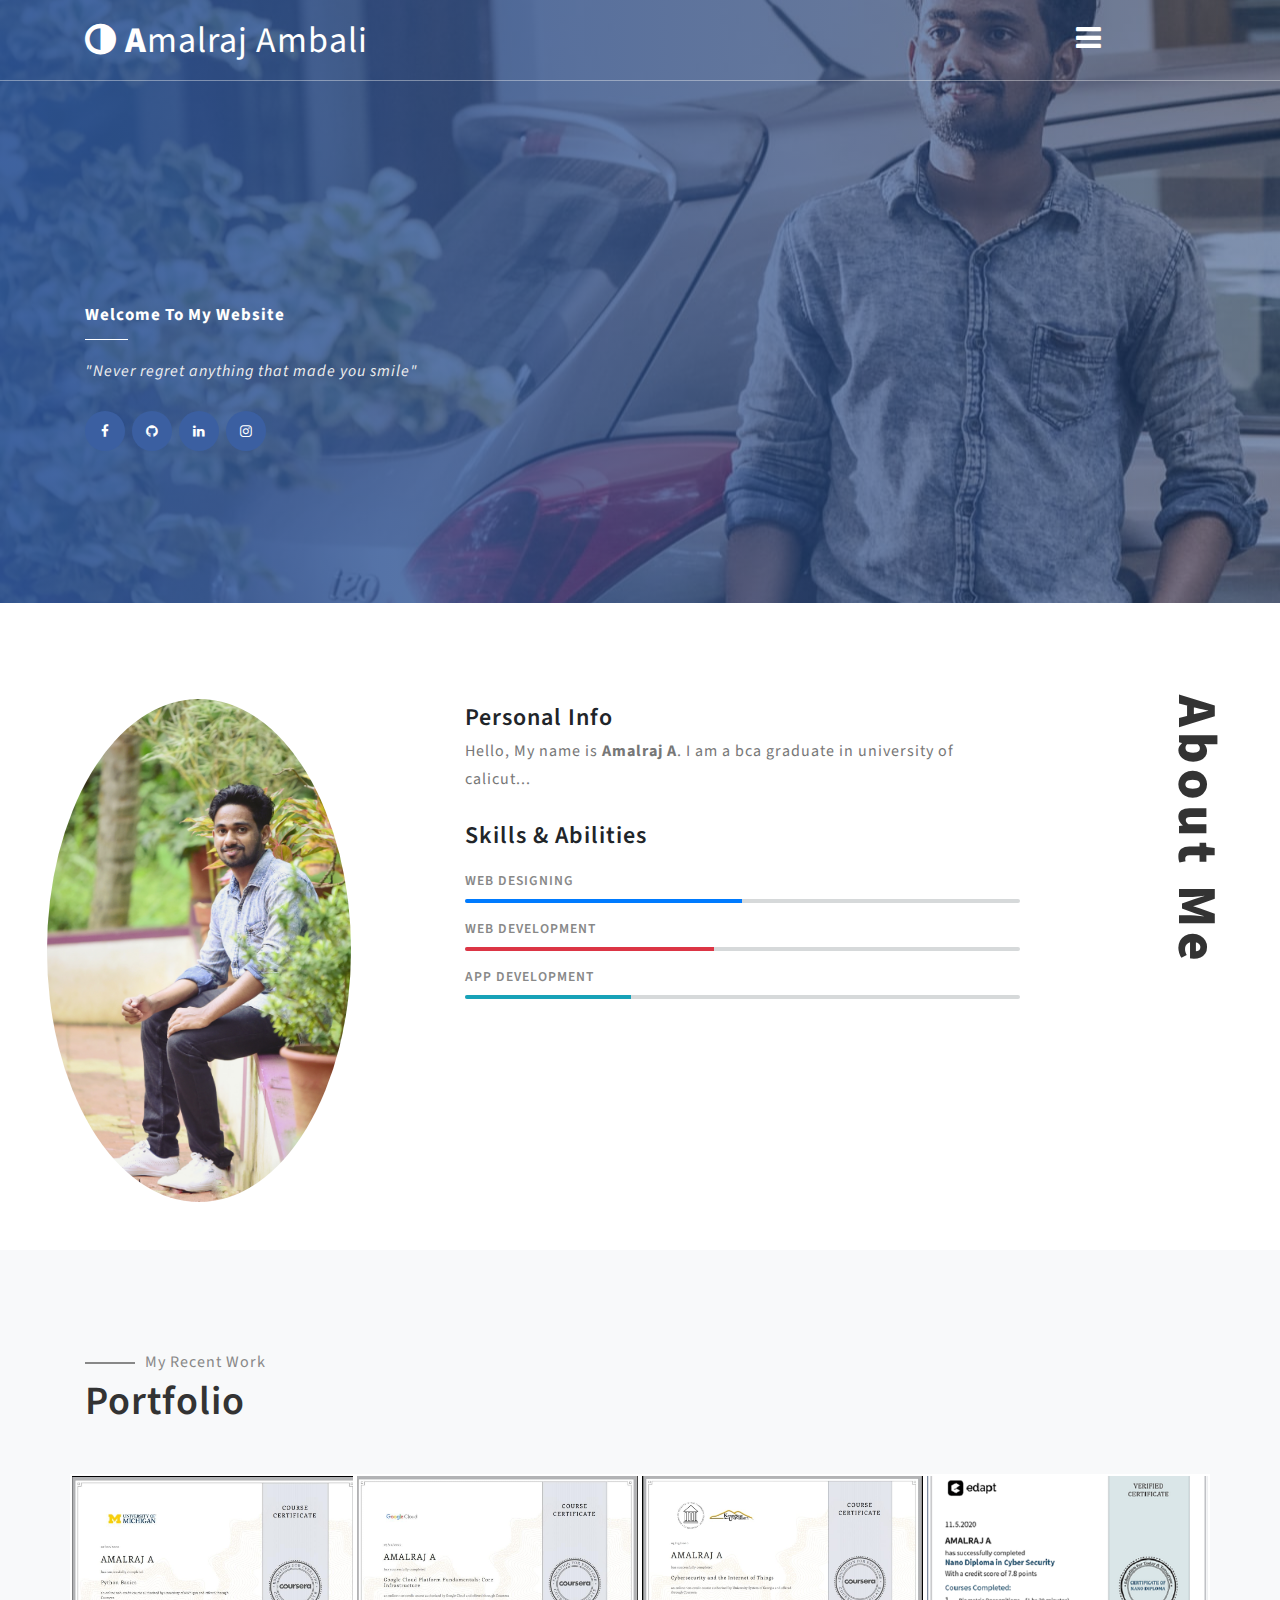
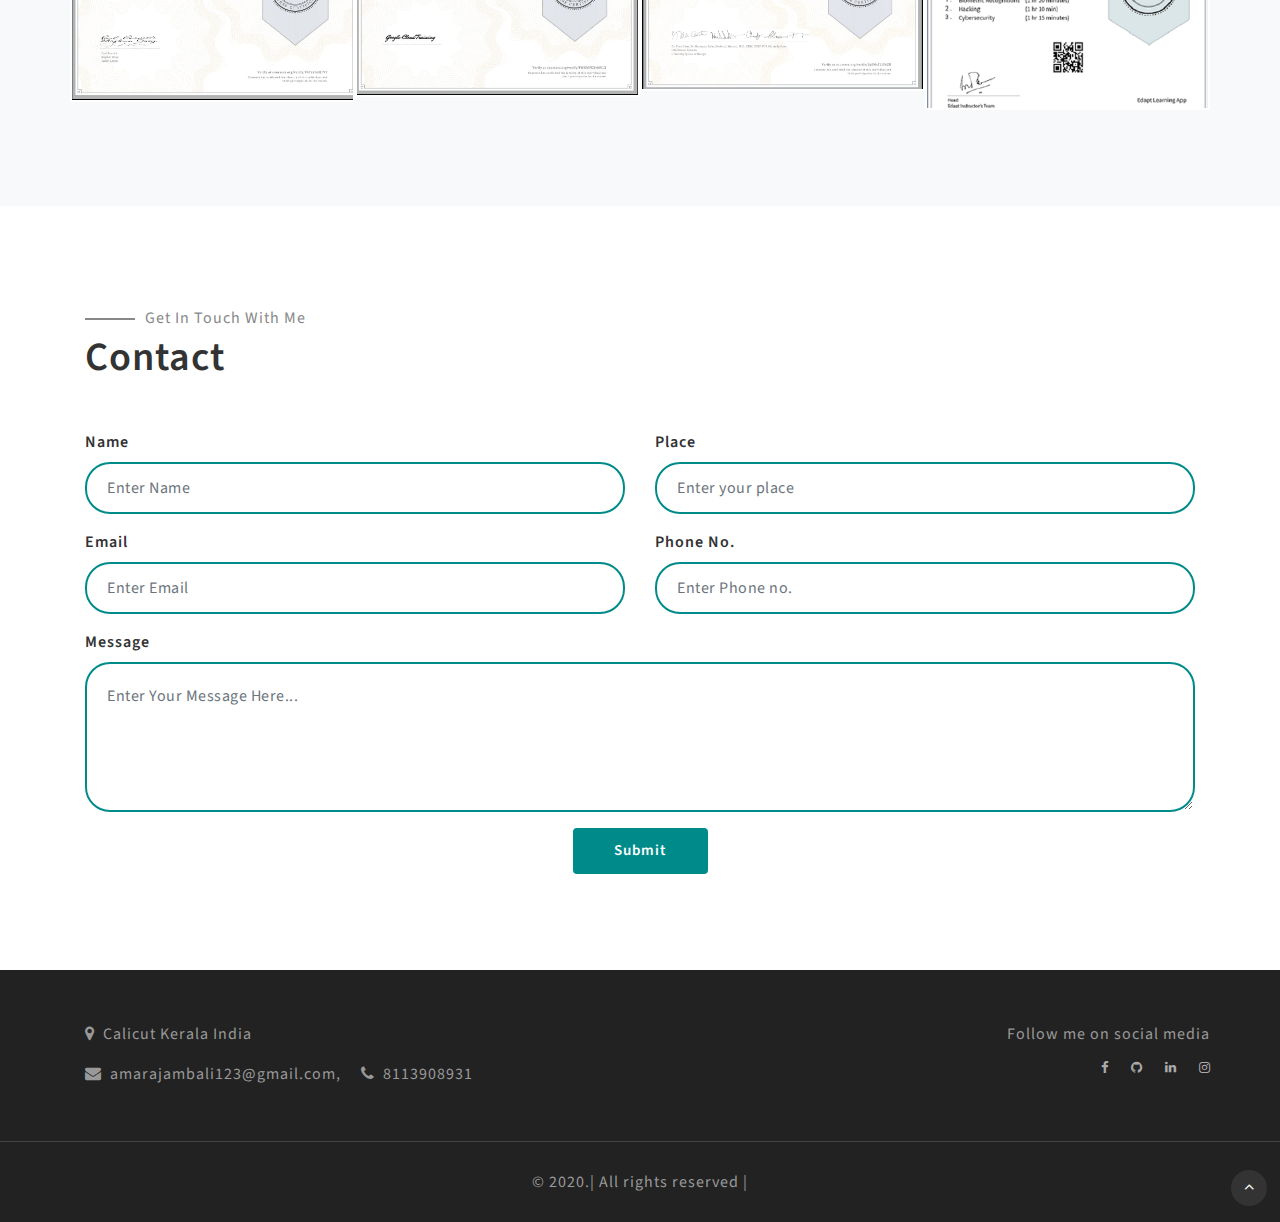
==== commit 45e36209: "html form submission" ====
--- a/index.html
+++ b/index.html
@@ -34,6 +34,10 @@
 	<!-- google fonts -->
 	<link href="//fonts.googleapis.com/css?family=Source+Sans+Pro:200,200i,300,300i,400,400i,600,600i,700,700i,900,900i&amp;subset=cyrillic,cyrillic-ext,greek,greek-ext,latin-ext,vietnamese" rel="stylesheet">
 	<!-- //google fonts -->
+	 
+	<!-- //form submission ajax library -->
+	<script src="https://ajax.googleapis.com/ajax/libs/jquery/3.5.1/jquery.min.js"></script>
+	<!-- //form submission ajax library -->
 	
 </head>
 <body>
@@ -172,7 +176,7 @@
 			</div>
 			<div class="col-lg-3 col-md-4 col-6 p-0">
 				<div class="box9 ">
-					<img src="images/edapt 2.png" alt="portfolio" class="img-fluid mh-100" />
+					<img src="images/edapt final.png" alt="portfolio" class="img-fluid" />
 					<div class="box-content">
 						<h3 class="title">cyber security</h3>
 						<ul class="icon">
@@ -198,7 +202,7 @@
 		<div class="contact-form">
 			<div class="row">
 				<div class="col-lg-12 col-xs-12">
-				<form name="contactform" id="contactform" method="post" action="mailto:amalrajambali123@gmail.com"  onsubmit="return(validate());" novalidate="novalidate"enctype=”multipart/form-data” name=”EmailForm>
+				<form name="contactform" id="submit-form"  action=""  onsubmit="return(validate());" novalidate="novalidate"enctype=”multipart/form-data” name=”EmailForm>
 						<div class="row">
 							<div class="form-group col-md-6 ">
 							  <label>Name</label>
@@ -270,5 +274,28 @@
 </div>
 <!-- move top -->
 
+<!-- after submitting the form -->
+<script>
+	$("#submit-form").submit((e)=>{
+		e.preventDefault()
+		$.ajax({
+			url:"https://script.google.com/macros/s/AKfycby5ux-6U561pXs93DaGxAMsNMNaygH_bQSDkBBJ/exec",
+			data:$("#submit-form").serialize(),
+			method:"post",
+			success:function (response){
+				alert("Form submitted successfully")
+				window.location.reload()
+				//window.location.href="https://google.com"
+			},
+			error:function (err){
+				alert("Something Error")
+
+			}
+		})
+	})
+</script>
+
+<!-- after submitting the form -->
+
 </body>
 </html>
--- a/css/style.css
+++ b/css/style.css
@@ -535,9 +535,9 @@
 /*-- gallery --*/
 
 /*********************** Demo - 9 *******************/
-.box9 .box-content,.box9 .icon li,.box9 img{transition:all .35s ease 0s;height: 223px;}
-.box9 .icon,.box9 .title{width:100%;font-size:22px;height: 223px;}
-.box9{background:#fff;text-align:center;position:relative;padding: 2px;height: 223px;}
+.box9 .box-content,.box9 .icon li,.box9 img{transition:all .35s ease 0s;}
+.box9 .icon,.box9 .title{width:100%;font-size:22px;}
+.box9{background:#fff;text-align:center;position:relative;padding: 2px;}
 .box9 img{width:100%;height:auto}
 .box9:hover img{opacity:.5}
 .box9 .box-content{padding:30px 10px 30px 0;background:rgba(0,0,0,.65);position:absolute;top:0;left:0;bottom:0;right:0;opacity:0}
@@ -671,9 +671,10 @@
     font-size: 15px;
     font-weight: 600;
     border-radius: 0rem;
-    margin-left: 1em;
-    margin-left: 33em;
+    margin-left: auto;
+    margin-right: auto;
     width: 135px;
+    
 }
 
 .w3layouts-map iframe {
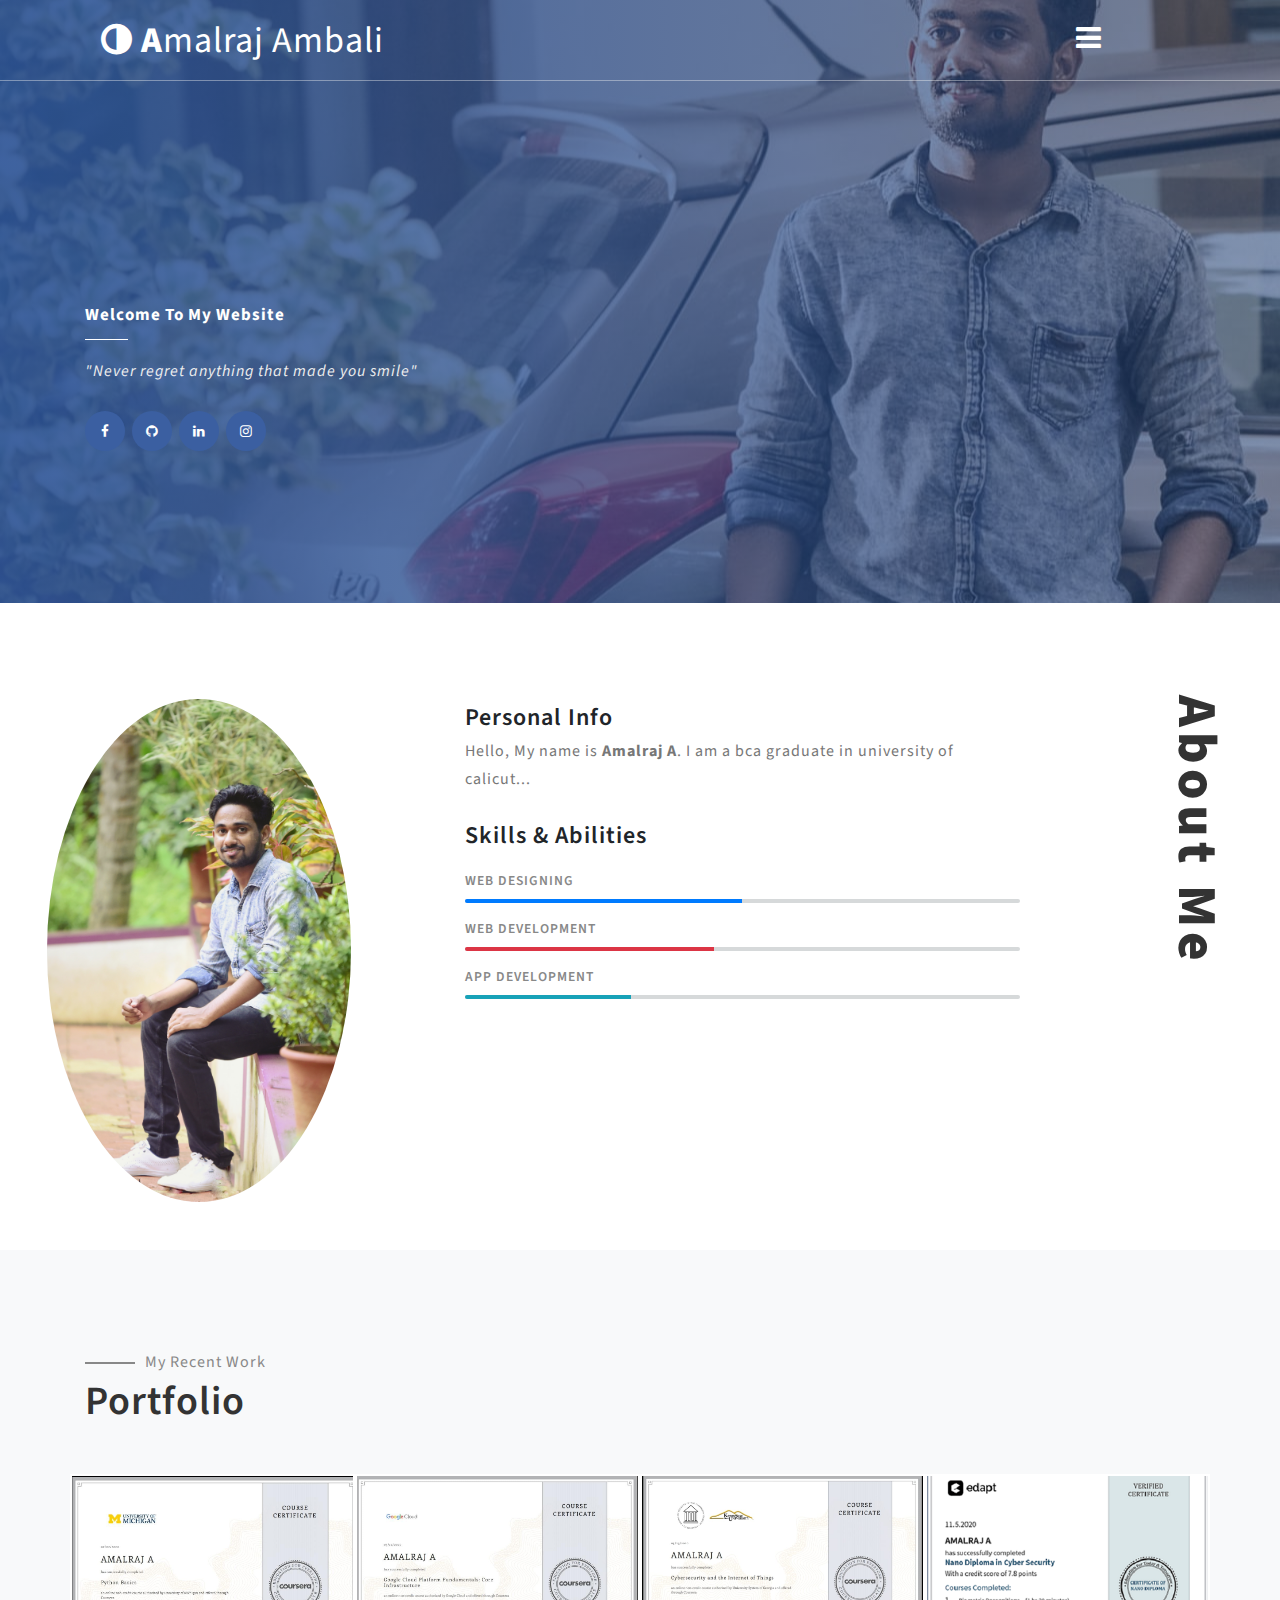
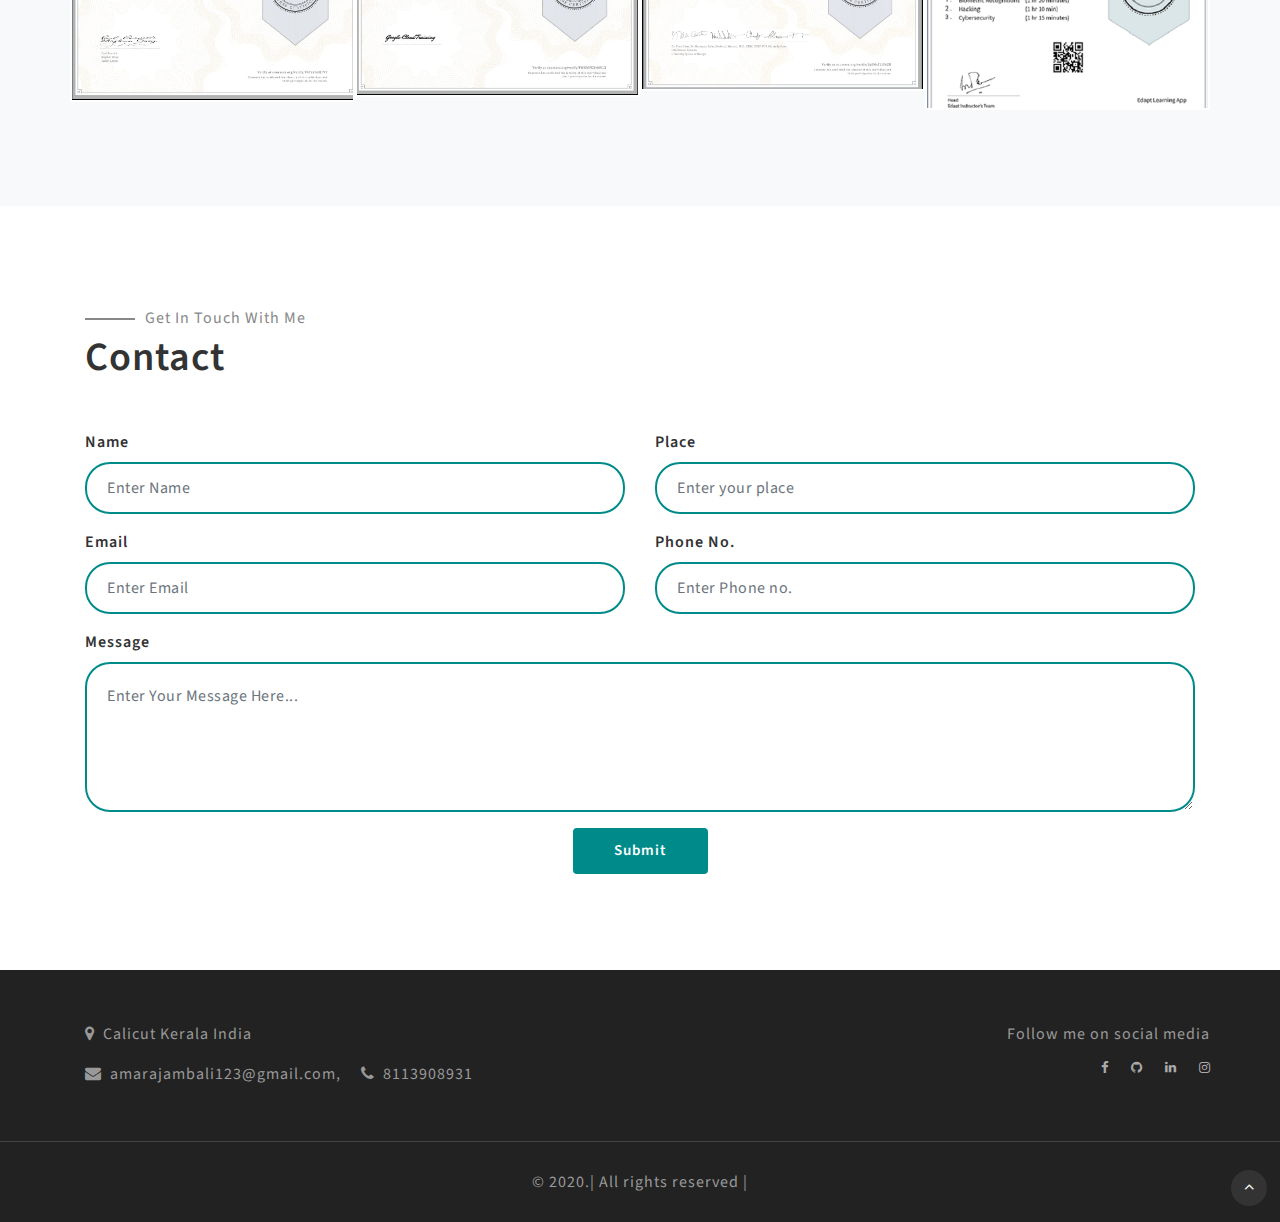
==== commit 1c07867e: "form submission solved" ====
--- a/index.html
+++ b/index.html
@@ -46,7 +46,7 @@
 <header>
 	<nav class="navbar">
 		<div class="container">
-			<h1 class="wthree-logo">
+			<h1 class="wthree-logo ml-3">
 				<a href="index.html" id="logoLink"><i class="fa fa-adjust"></i> <span>A</span>malraj ambali</a>
 			</h1>
 
@@ -202,11 +202,11 @@
 		<div class="contact-form">
 			<div class="row">
 				<div class="col-lg-12 col-xs-12">
-				<form name="contactform" id="submit-form"  action=""  onsubmit="return(validate());" novalidate="novalidate"enctype=”multipart/form-data” name=”EmailForm>
+				<form name="contactform" id="submit-form"  action=""  onsubmit="return(validate());" enctype=”multipart/form-data” name=”EmailForm>
 						<div class="row">
 							<div class="form-group col-md-6 ">
 							  <label>Name</label>
-							  <input type="text" class="form-control" id="name" placeholder="Enter Name" name="name">
+							  <input type="text" class="form-control" id="name" placeholder="Enter Name" name="name" required>
 							</div>
 							<div class="form-group col-md-6">
 								<label>Place</label>
@@ -214,11 +214,11 @@
 							  </div>
 							<div class="form-group col-md-6">
 							  <label>Email</label>
-							  <input type="email" class="form-control" id="email" placeholder="Enter Email" name="email">
+							  <input type="email" class="form-control" id="email" placeholder="Enter Email" name="email" required>
 							</div>
 							<div class="form-group col-md-6">
 							  <label>Phone No.</label>
-							  <input type="text" class="form-control" id="phone" placeholder="Enter Phone no." name="phone">
+							  <input type="text" class="form-control" id="phone" placeholder="Enter Phone no." name="phone" required>
 							</div>
 							<div class="form-group col-12">
 							  <label>Message</label>
@@ -279,7 +279,7 @@
 	$("#submit-form").submit((e)=>{
 		e.preventDefault()
 		$.ajax({
-			url:"https://script.google.com/macros/s/AKfycby5ux-6U561pXs93DaGxAMsNMNaygH_bQSDkBBJ/exec",
+			url:"https://script.google.com/macros/s/AKfycbwiOVjGsu7KZPUj1-yEjbavcQ_l68Bqj4P_w7pd/exec",
 			data:$("#submit-form").serialize(),
 			method:"post",
 			success:function (response){
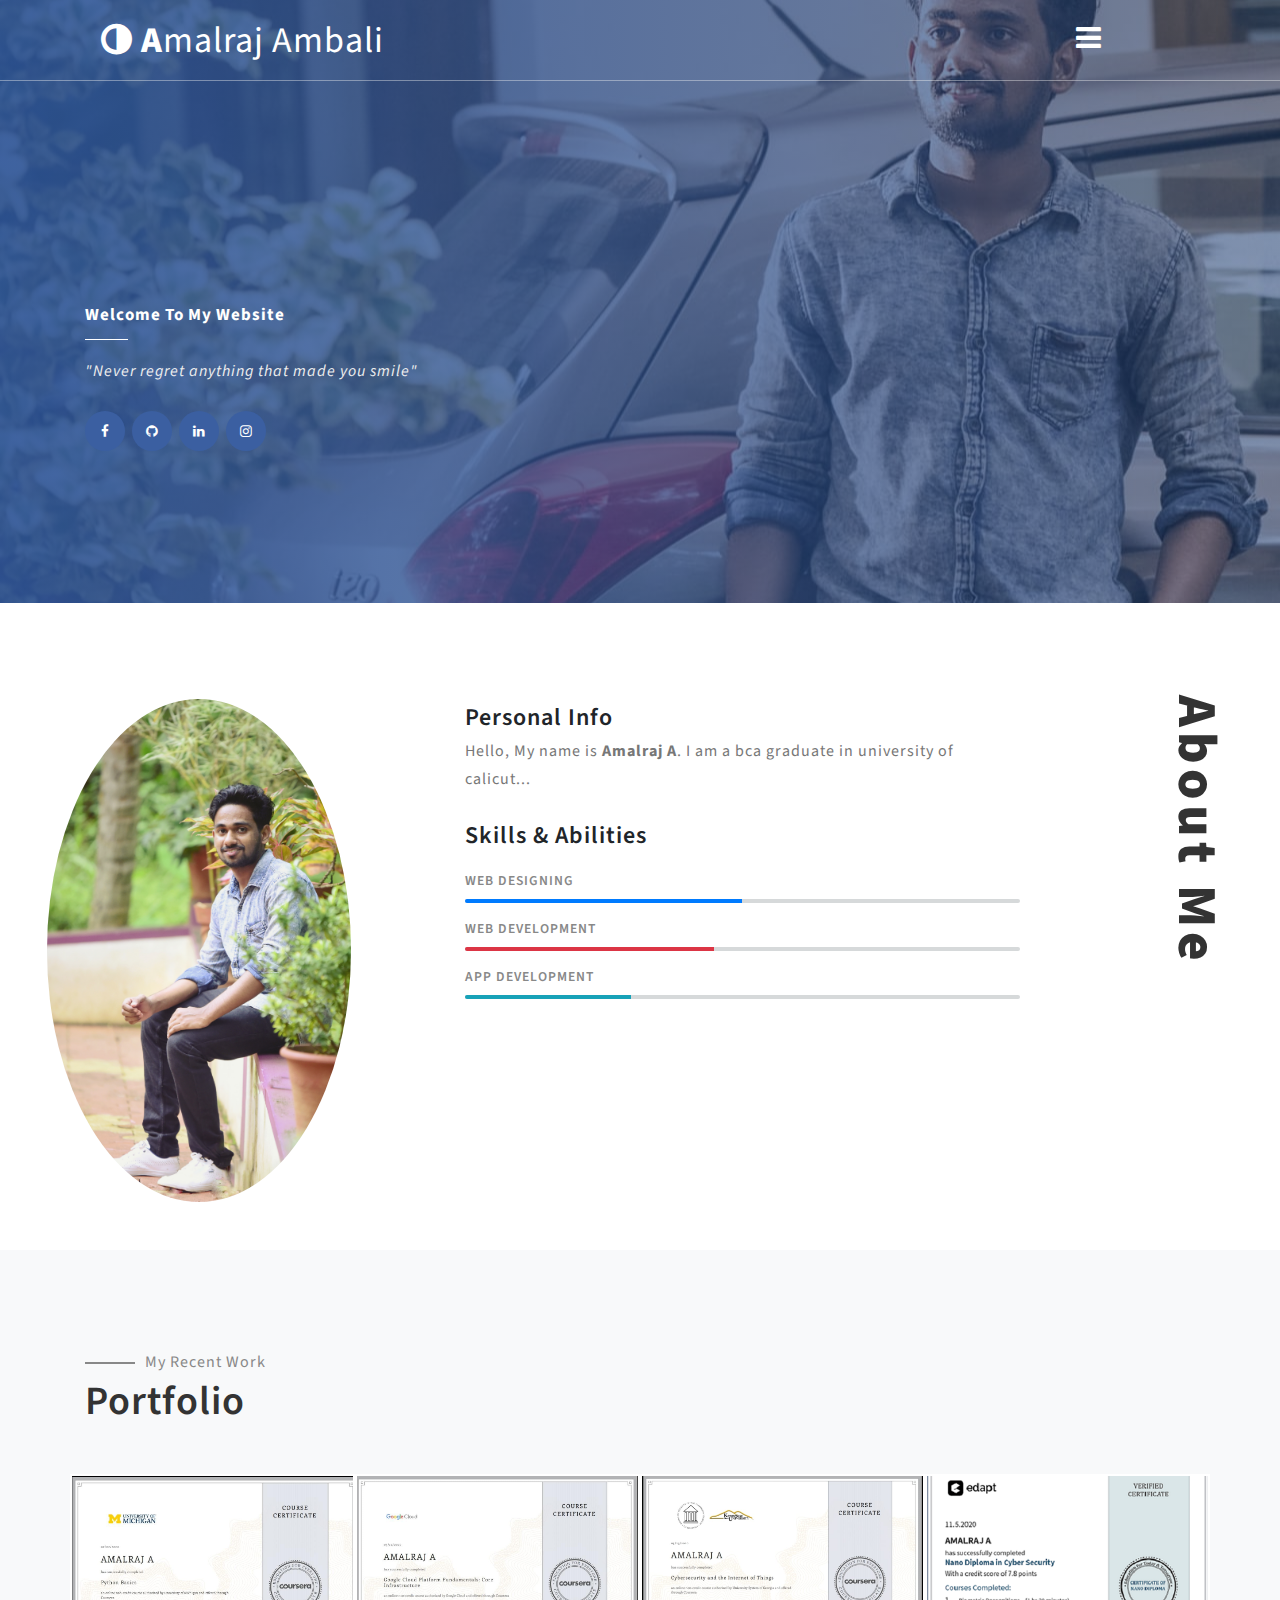
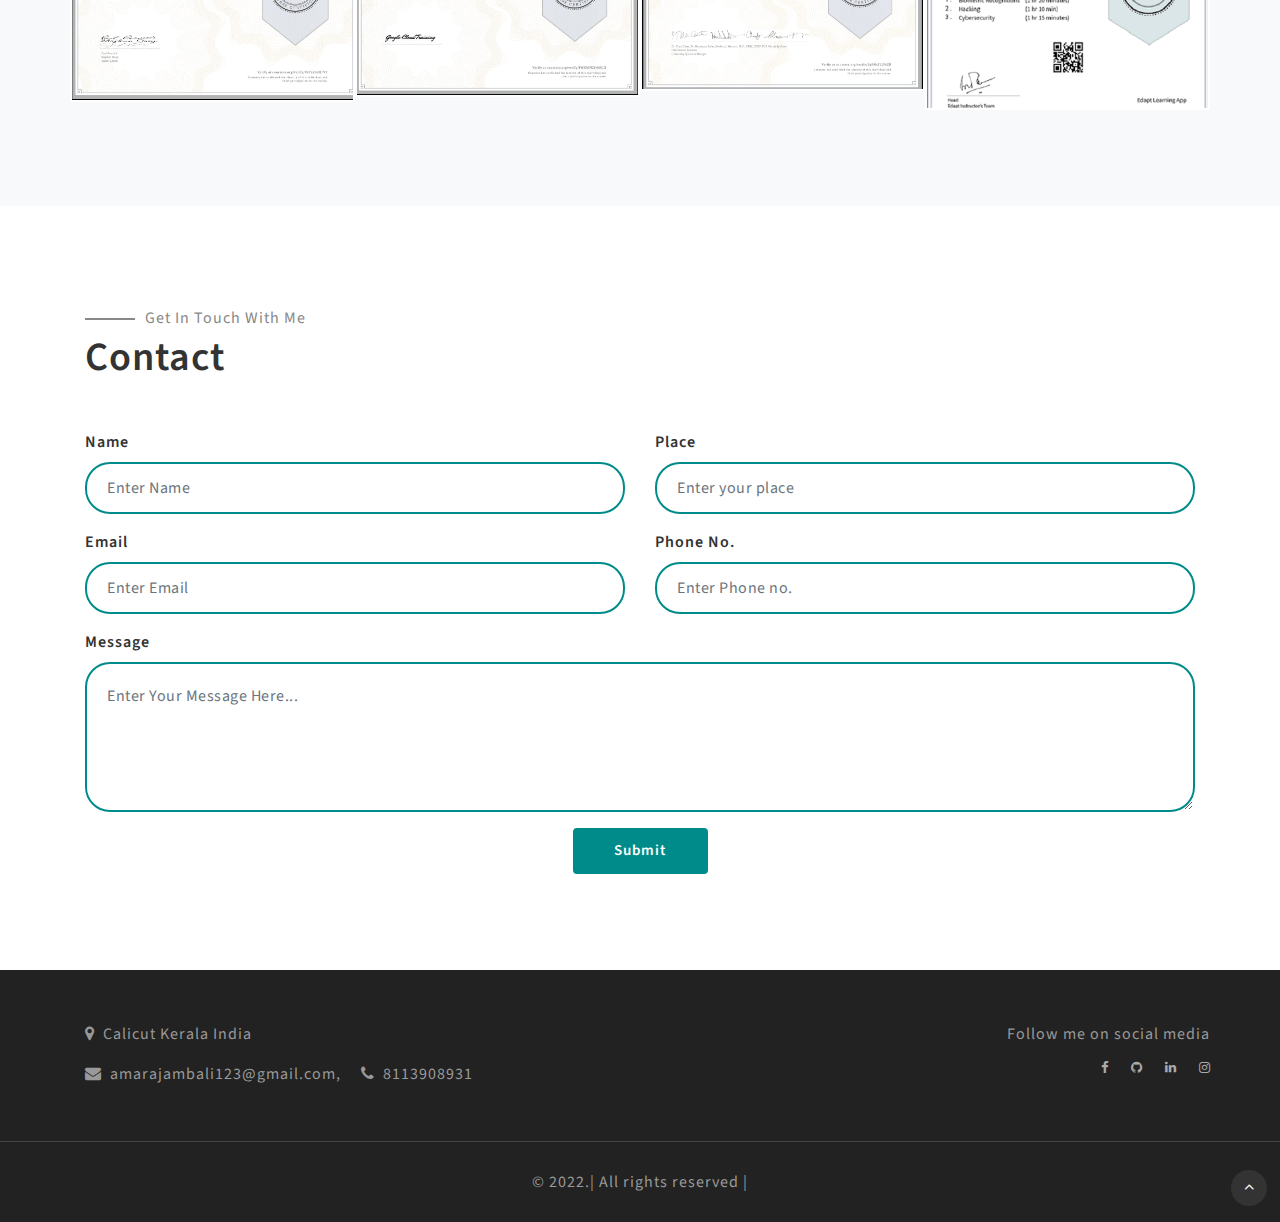
==== commit 2b33865b: "form submiision solved" ====
--- a/index.html
+++ b/index.html
@@ -261,7 +261,7 @@
 <!-- copyright -->
 <div class="copyright py-3 text-center">
 	<div class="container">
-		<p class="my-2">© 2020.| All rights reserved |</p>
+		<p class="my-2">© 2022.| All rights reserved |</p>
 	</div>
 </div>
 <!-- copyright -->
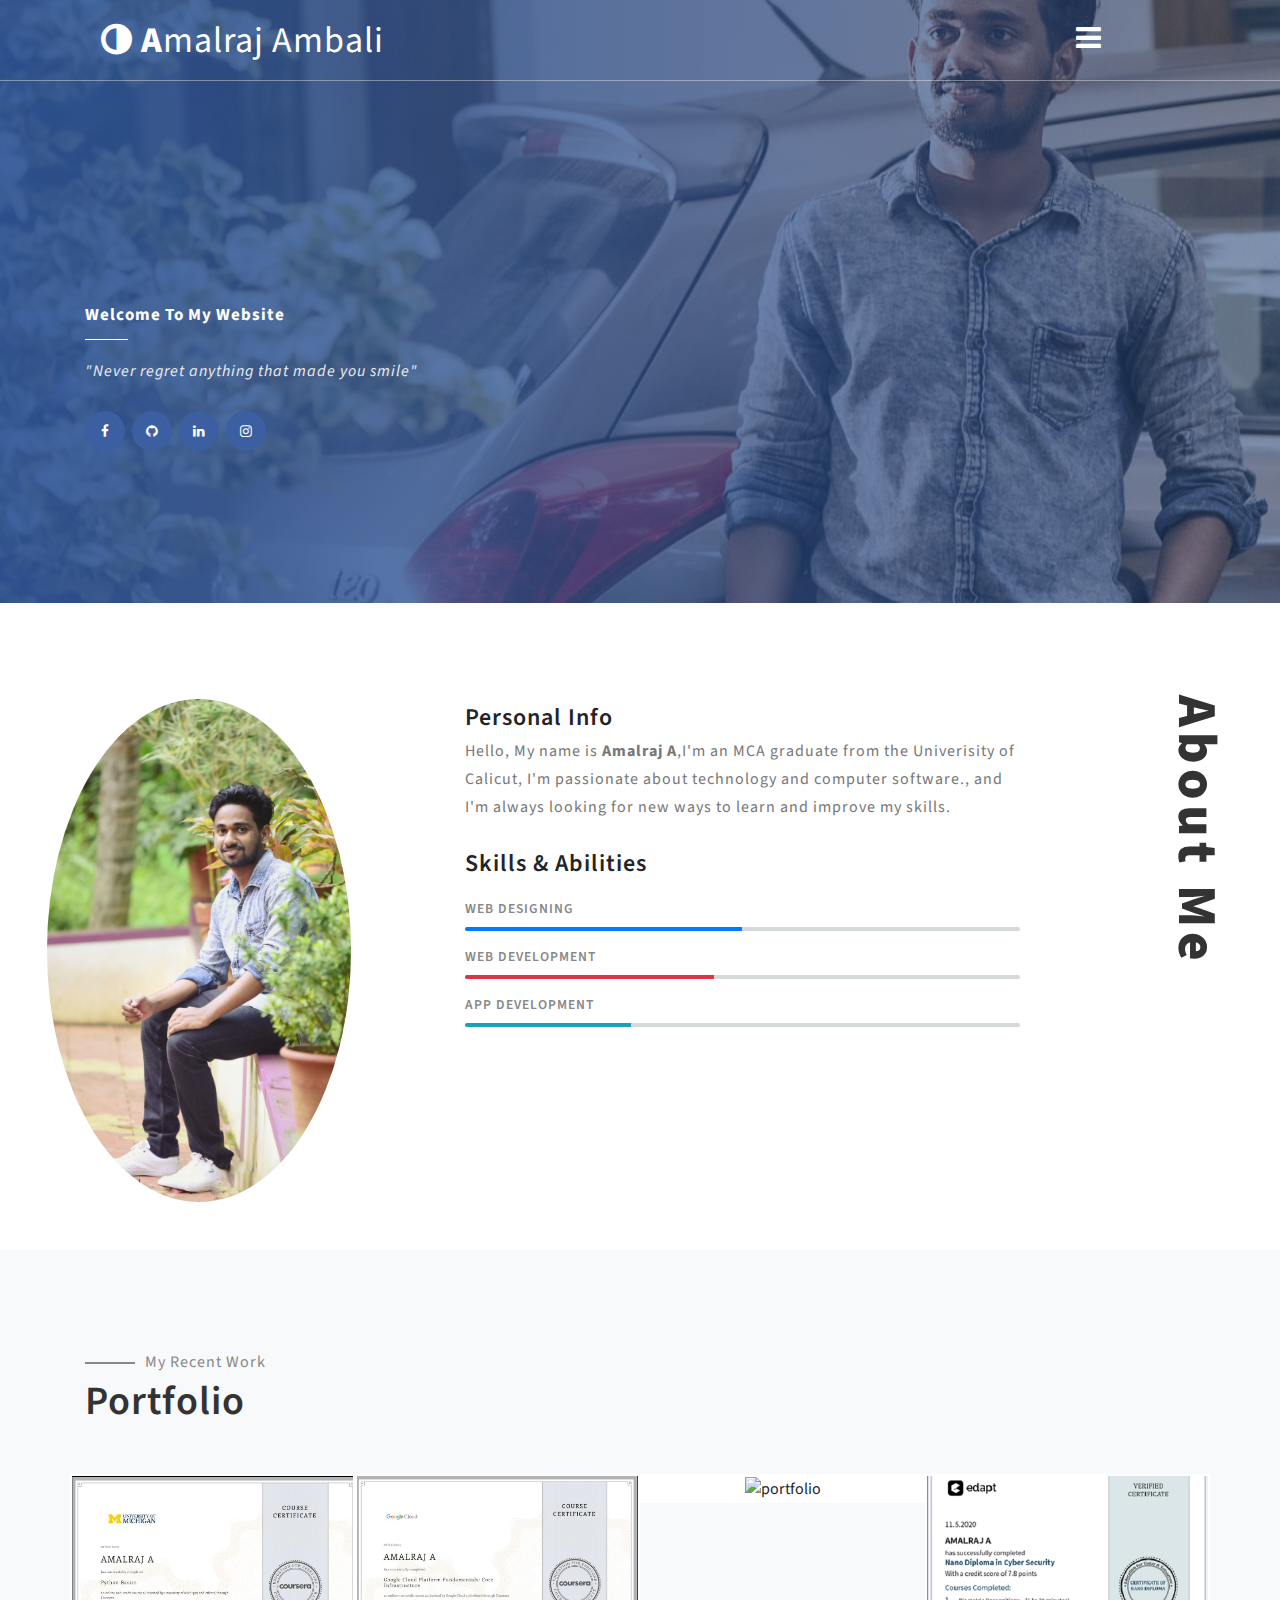
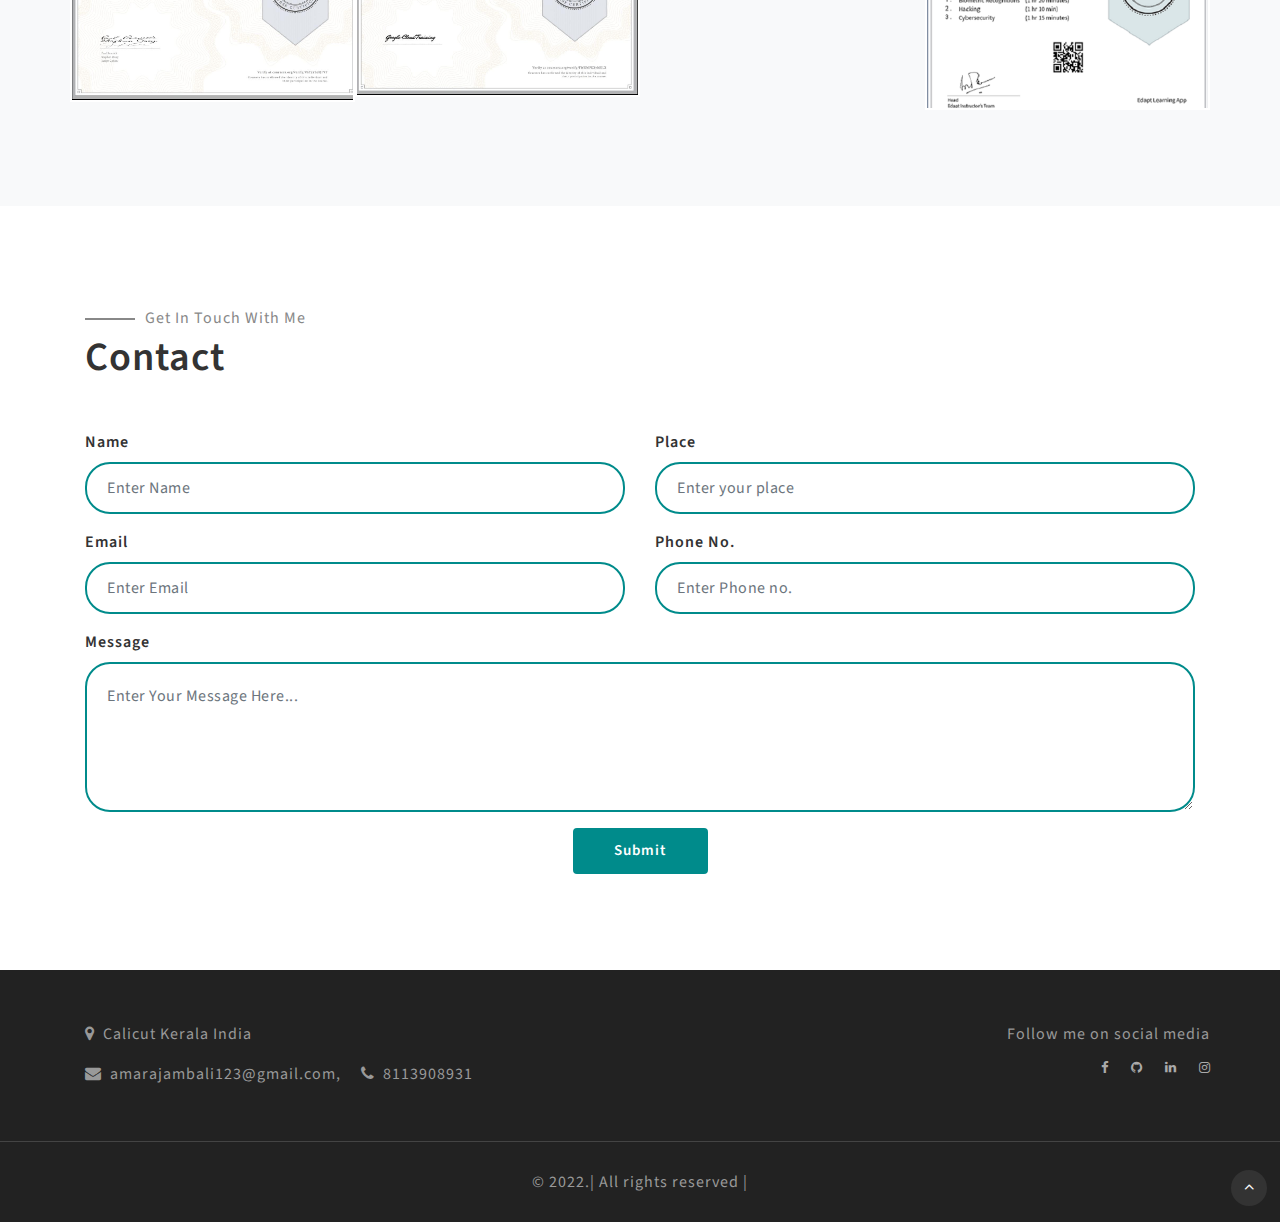
==== commit 3b00beb7: "Update index.html" ====
--- a/index.html
+++ b/index.html
@@ -105,7 +105,7 @@
 						</div>
 						<div class="col-sm-7 offset-lg-1">
 							<h4>Personal Info</h4>
-							<p>Hello, My name is <strong>Amalraj A</strong>. I am a bca graduate in university of calicut...</p>
+							<p>Hello, My name is <strong>Amalraj A</strong>,I'm an MCA  graduate from the Univerisity of Calicut, I'm passionate about technology and computer software., and I'm always looking for new ways to learn and improve my skills.</p>
 							<h4 class="mt-4">Skills & Abilities</h4>
 							<div class="progress-one mt-3">
 								<h4 class="progress-tittle">Web Designing</h4>
@@ -165,11 +165,11 @@
 			</div>
 			<div class="col-lg-3 col-md-4 col-6 p-0">
 				<div class="box9 ">
-					<img src="images/iot.jpg" alt="portfolio" class="img-fluid" />
+					<img src="https://devtown-uploads.s3.ap-south-1.amazonaws.com/certificates/28QG69/Z28gcSY.png" alt="portfolio" class="img-fluid" />
 					<div class="box-content">
-						<h3 class="title">Internet of things</h3>
+						<h3 class="title">JavaScript & React.js BootCamp </h3>
 						<ul class="icon">
-							<li><a href="https://www.coursera.org/learn/iot-cyber-security"><i class="fa fa-search"></i></a></li>
+							<li><a href="https://cert.devtown.in/verify/Z28gcSY"><i class="fa fa-search"></i></a></li>
 						</ul>
 					</div>
 				</div>
